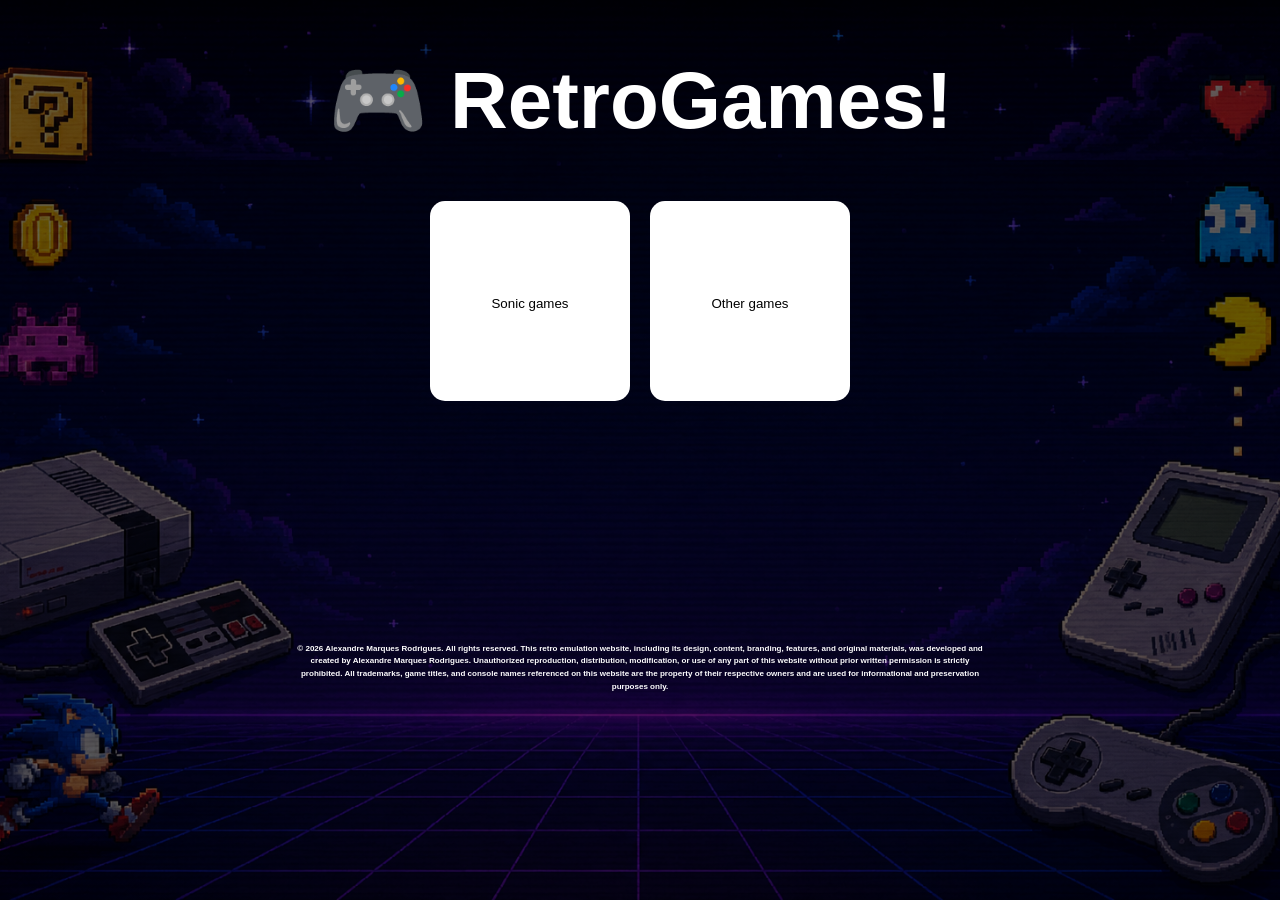
==== index.html @ e17348cb "Add files via upload" ====
<!DOCTYPE html>
<html lang="pt-br">
<head>
    <meta charset="UTF-8">
    <meta name="viewport" content="width=device-width, initial-scale=1.0">
    <title>RetroGamesWeb</title>
    <link rel="stylesheet" href="style.css">
</head>
<body>
    <div class="title">
        <h1>🎮 RetroGames!</h1>       
    </div>
    
    <div class="botoes">
        <a href="sgames.html">
            <button>
        <img src="https://cdn2.steamgriddb.com/icon/b282d1735283e8eea45bce393cefe265/32/256x256.png" alt="">
                Sonic games
            </button>
        </a>
        <a href="ogames.html">
            <button>
        <img src="https://files.softicons.com/download/object-icons/gaming-icon-set-by-deleket/ico/Atari%20CX40.ico" alt="">
                Other games
            </button>
        </a>
    </div>

    <div class="copyright">
        <br><br><br><br><br><br><br><br><br>
        <h6>© 2026 Alexandre Marques Rodrigues. All rights reserved. 
    This retro emulation website, including its design, content, 
    branding, features, and original materials, was developed and 
    created by Alexandre Marques Rodrigues. Unauthorized reproduction, 
    distribution, modification, or use of any part of this website without 
    prior written permission is strictly prohibited. All trademarks, game titles, 
    and console names referenced on this website are the property of their 
    respective owners and are used for informational and preservation purposes only.
    </h6>
    </div>
    
</body>
</html>
---- style.css ----
body {
    background-image:
    linear-gradient(rgba(0,0,0,0.6), rgba(0,0,0,0.6)),
    url("bg.png");
    background-size: cover;      /* Faz cobrir toda a tela */
    background-position: center; /* Centraliza */
    background-repeat: no-repeat;/* Evita repetir */
    background-attachment: fixed;/* Fundo fixo ao rolar */

    color: white;
    text-align: center;
    font-family: 'Segoe UI', Tahoma, Geneva, Verdana, sans-serif;
}

.title {
    font-family: 'Segoe UI', Tahoma, Geneva, Verdana, sans-serif;
    font-size: 40px;
}

.botoes {
    display: flex;
    justify-content: center;
    gap: 20px;
}

.botoes-2 {
    display: flex;
    justify-content: center;
    flex-wrap: wrap; /* permite quebrar linha */
    gap: 20px;

    max-width: 700px; /* largura máxima da área */
    margin: 0 auto;   /* centraliza */
}

button {
    display: flex;
    flex-direction: column;
    align-items: center;
    justify-content: center;
    gap: 5px;

    border: none;
    border-radius: 15px;
    padding: 15px;
    background: white;

    transition: 0.3s;
    cursor: pointer;
    
    width: 200px;
    height: 200px;
}

button:hover {
    background: blue;
    color: white;
    transform: scale(1.05);

}

img {
    width: 150px;
    border: auto;
}

.copyright {
    text-align: center;
    font-size: 12px;
    max-width: 700px;
    margin: 40px auto;
    padding: 10px;
    line-height: 1.6;
}

a {
    text-decoration: none;
    color: inherit;
}
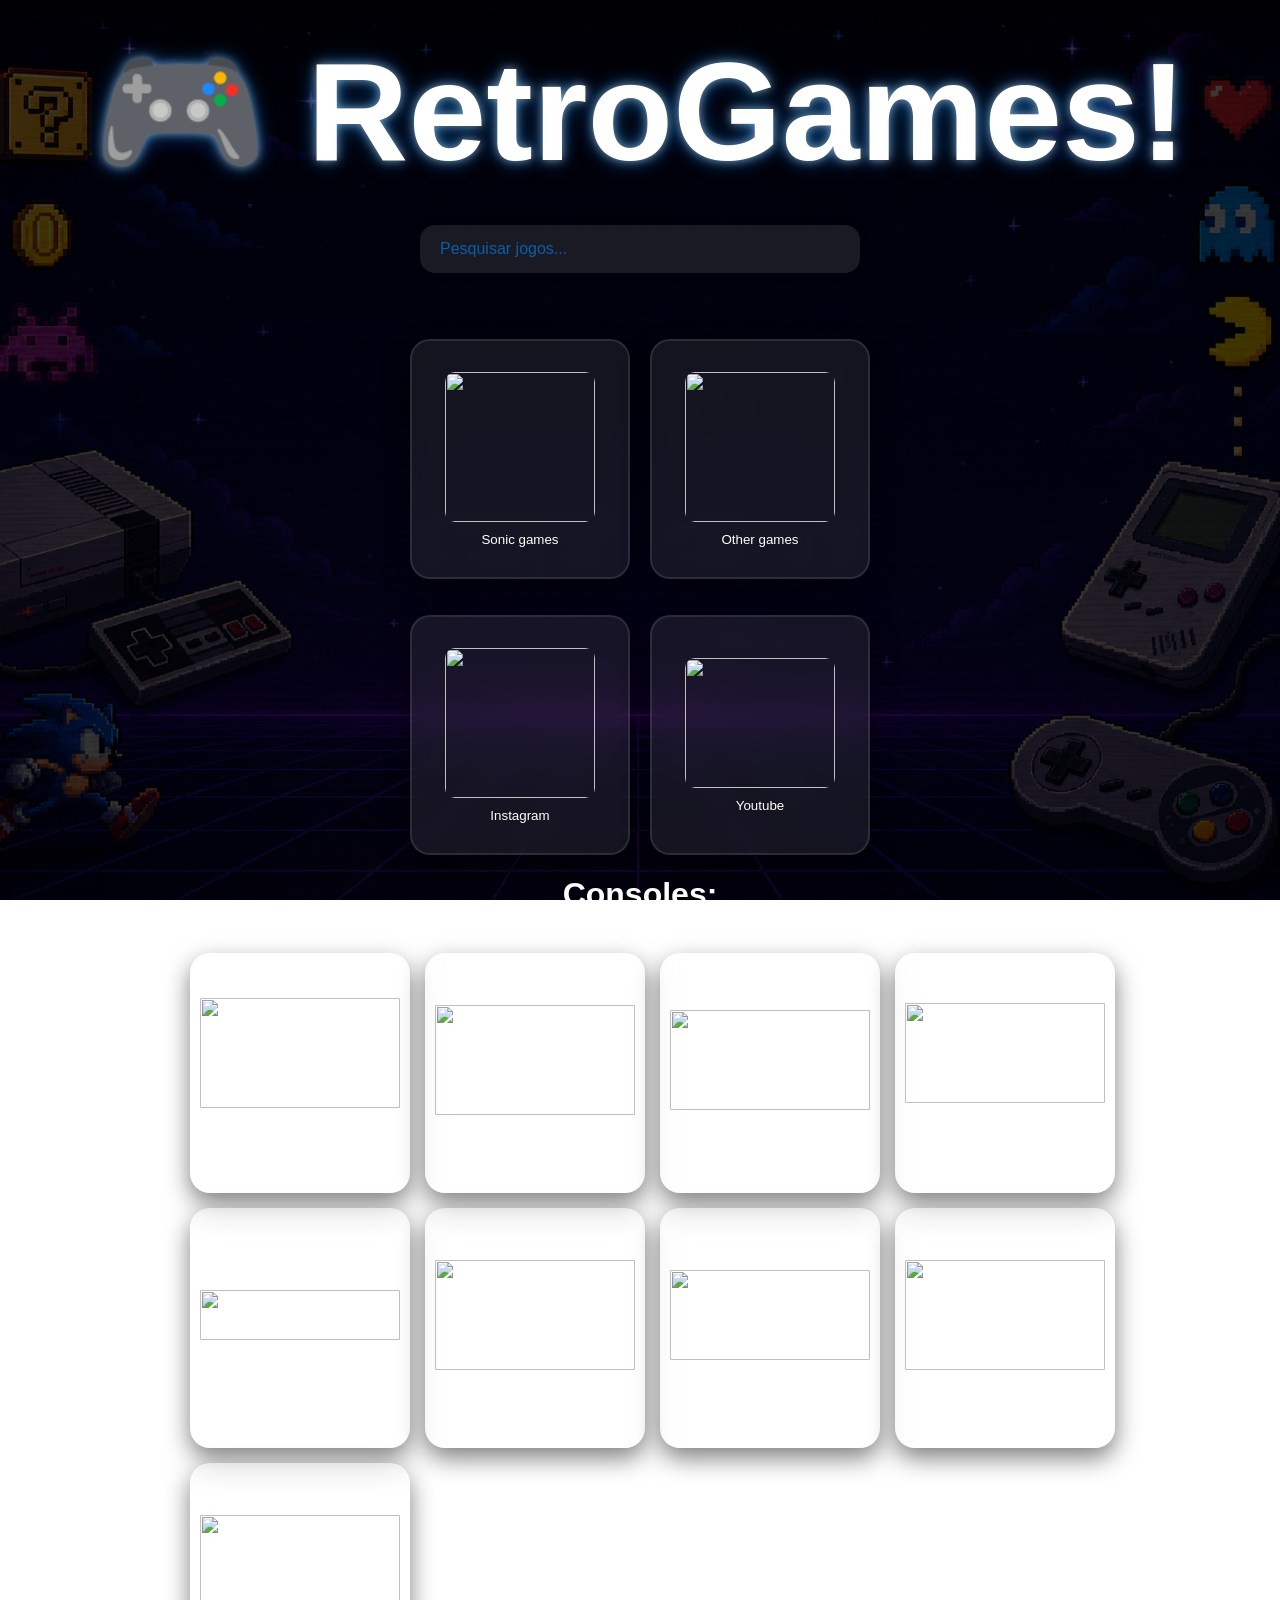
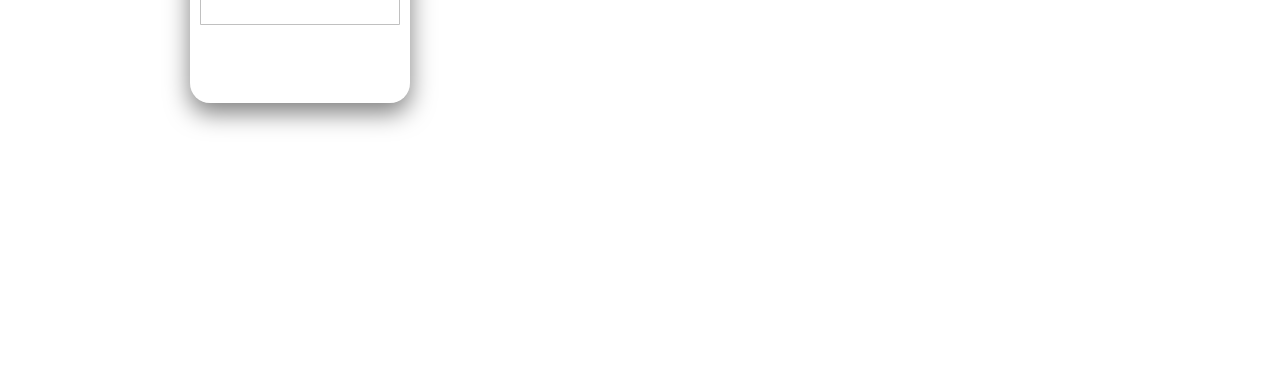
==== commit c9819197: "Version 1.2 New search bar based on the game name (in lowercase) and keywords, new interface, new ga" ====
--- a/index.html
+++ b/index.html
@@ -3,7 +3,7 @@
 <head>
     <meta charset="UTF-8">
     <meta name="viewport" content="width=device-width, initial-scale=1.0">
-    <title>RetroGamesWeb</title>
+    <title>RetroGamesWeb - Home</title>
     <link rel="stylesheet" href="style.css">
 </head>
 <body>
@@ -11,6 +11,44 @@
         <h1>🎮 RetroGames!</h1>       
     </div>
     
+    <div class="pesquisa">
+        <input type="text" id="searchInput" placeholder="Pesquisar jogos...">
+    </div>
+    
+    <script src="games.js"></script>
+
+    <script>
+    const input = document.getElementById("searchInput");
+
+    input.addEventListener("keydown", function(event) { 
+
+    if(event.key === "Enter") {
+
+        const pesquisa = input.value.toLowerCase();
+
+        const resultado = gamesDatabase.find(game =>
+        game.search.toLowerCase().includes(pesquisa)
+        );
+
+        if(resultado) {
+
+            window.location.href =
+            resultado.page + "?search=" +
+            encodeURIComponent(pesquisa);
+
+        } else {
+
+            alert("Jogo não encontrado.");
+
+        }
+
+    }
+
+    });
+    </script>
+
+    <br><br>
+
     <div class="botoes">
         <a href="sgames.html">
             <button>
@@ -26,8 +64,114 @@
         </a>
     </div>
 
+    <br><br>
+    <div class="redes">
+        <a href="https://www.instagram.com/alex.marxz/">
+            <button>
+                <img src="https://upload.wikimedia.org/wikipedia/commons/thumb/a/a5/Instagram_icon.png/1280px-Instagram_icon.png" alt="">
+                Instagram
+            </button>
+        </a>
+
+        <a href="https://www.youtube.com/@mrlux444">
+            <button>
+                <img style="width: 150px;
+                height: 130px;"
+                src="https://upload.wikimedia.org/wikipedia/commons/thumb/0/09/YouTube_full-color_icon_%282017%29.svg/3840px-YouTube_full-color_icon_%282017%29.svg.png" alt="">
+                Youtube
+            </button>
+        </a>
+    </div>
+    
+    <div class="c-title">
+        <h1>Consoles: </h1>
+    </div>
+    <br>
+
+    <div class="consoles">
+    <button>
+        <img class="img-c"
+        style="width: 200px;
+        height: 110px;
+        border: none;
+        object-fit: cover;"
+        src="https://upload.wikimedia.org/wikipedia/commons/b/b2/NES-Console-Set.png" alt="">
+        Nintendo Entertainment System (NES)</button>
+
+    <button>
+        <img class="img-c" 
+        style="width: 200px;
+        height: 110px;
+        border: none;
+        object-fit: cover;"
+        src="https://upload.wikimedia.org/wikipedia/commons/0/0b/Sega-Master-System-Set.png" alt="">
+        Master System (MS)</button>
+
+    <button>
+        <img class="img-c"
+        style="width: 200px;
+        height: 100px;
+        border: none;
+        object-fit: cover;"
+        src="https://upload.wikimedia.org/wikipedia/commons/b/be/Sega-Mega-Drive-JP-Mk1-Console-Set.png" alt="">
+        Mega Drive (MD)</button>
+
+    <button>
+        <img class="img-c"
+        style="width: 200px;
+        height: 100px;
+        border: none;
+        object-fit: cover;"
+         src="https://upload.wikimedia.org/wikipedia/commons/thumb/3/36/SNES-Mod1-Console-Set.png/1280px-SNES-Mod1-Console-Set.png?utm_source=pt.wikipedia.org&utm_campaign=index&utm_content=thumbnail" alt="">
+        Super Nintendo Entertainment System (SNES)</button>
+
+    <button>
+        <img class="img-c"
+        style="width: 200px;
+        height: 50px;
+        border: none;
+        object-fit: cover;"
+        src="https://upload.wikimedia.org/wikipedia/commons/c/c3/MAMELogo.svg" alt="">
+        Arcade (MAME)</button>
+
+    <button>
+        <img class="img-c"
+        style="width: 200px;
+        height: 110px;
+        border: none;
+        object-fit: cover;"
+        src="https://upload.wikimedia.org/wikipedia/commons/thumb/0/0c/MegaCD.png/330px-MegaCD.png" alt="">
+        Mega CD (MCD)</button>
+
+    <button>
+        <img class="img-c"
+        style="width: 200px;
+        height: 90px;
+        border: none;
+        object-fit: cover;"
+        src="https://upload.wikimedia.org/wikipedia/commons/9/95/PSX-Console-wController.png" alt="">
+        PlayStation 1 (PSX)</button>
+
+    <button>
+        <img class="img-c" 
+        style="width: 200px;
+        height: 110px;
+        border: none;
+        object-fit: cover;"
+        src="https://upload.wikimedia.org/wikipedia/commons/thumb/2/20/Sega-Saturn-Console-Set-Mk1.png/1280px-Sega-Saturn-Console-Set-Mk1.png" alt="">
+        Sega Saturn (SS)</button>
+
+    <button> <img class="img-c" 
+        style="width: 200px;
+        height: 110px;
+        border: none;
+        object-fit: cover;"
+        src="https://upload.wikimedia.org/wikipedia/commons/thumb/0/0b/Nintendo-Game-Boy-Advance-Purple-FL.png/1280px-Nintendo-Game-Boy-Advance-Purple-FL.png" alt="">
+        GameBoy Advance (GBA)</button>
+    </div>
+
     <div class="copyright">
-        <br><br><br><br><br><br><br><br><br>
+        <br><br><br>
         <h6>© 2026 Alexandre Marques Rodrigues. All rights reserved. 
     This retro emulation website, including its design, content, 
     branding, features, and original materials, was developed and 
--- a/style.css
+++ b/style.css
@@ -1,36 +1,65 @@
 body {
     background-image:
-    linear-gradient(rgba(0,0,0,0.6), rgba(0,0,0,0.6)),
+    linear-gradient(rgba(0,0,0,0.75), rgba(0,0,0,0.75)),
     url("bg.png");
-    background-size: cover;      /* Faz cobrir toda a tela */
-    background-position: center; /* Centraliza */
-    background-repeat: no-repeat;/* Evita repetir */
-    background-attachment: fixed;/* Fundo fixo ao rolar */
+
+    background-size: cover;
+    background-position: center;
+    background-repeat: no-repeat;
+    background-attachment: fixed;
 
     color: white;
     text-align: center;
+
     font-family: 'Segoe UI', Tahoma, Geneva, Verdana, sans-serif;
+
+    margin: 0;
+    padding: 0;
 }
 
 .title {
-    font-family: 'Segoe UI', Tahoma, Geneva, Verdana, sans-serif;
-    font-size: 40px;
-}
-
-.botoes {
-    display: flex;
-    justify-content: center;
-    gap: 20px;
+    font-size: 70px;
+    font-weight: bold;
+
+    margin-top: 30px;
+    margin-bottom: 10px;
+
+    text-shadow:
+    0 0 10px rgba(255,255,255,0.5),
+    0 0 20px rgba(0,140,255,0.6);
 }
 
 .botoes-2 {
     display: flex;
     justify-content: center;
-    flex-wrap: wrap; /* permite quebrar linha */
-    gap: 20px;
-
-    max-width: 700px; /* largura máxima da área */
-    margin: 0 auto;   /* centraliza */
+    flex-wrap: wrap;
+
+    gap: 30px;
+
+    max-width: 1100px;
+    margin: auto;
+    padding: 20px;
+}
+
+.redes {
+display: flex;
+justify-content: center;
+gap: 20px;
+}
+
+.botoes { 
+    display: flex; 
+    justify-content: center; 
+    gap: 20px; 
+}
+
+.consoles {
+    display: grid;
+    grid-template-columns: repeat(4, 1fr);
+    place-items: center;
+    gap: 15px;
+    max-width: 900px;
+    margin: auto;
 }
 
 button {
@@ -38,42 +67,152 @@
     flex-direction: column;
     align-items: center;
     justify-content: center;
-    gap: 5px;
-
-    border: none;
-    border-radius: 15px;
-    padding: 15px;
-    background: white;
-
-    transition: 0.3s;
+
+    gap: 10px;
+
+    width: 220px;
+    height: 240px;
+
+    border: 2px solid rgba(255,255,255,0.1);
+
+    border-radius: 20px;
+
+    background: rgba(255,255,255,0.08);
+
+    backdrop-filter: blur(10px);
+
+    color: white;
+
     cursor: pointer;
-    
-    width: 200px;
-    height: 200px;
+
+    transition:
+    transform 0.25s ease,
+    background 0.25s ease,
+    box-shadow 0.25s ease;
+
+    box-shadow:
+    0 10px 25px rgba(0,0,0,0.5);
 }
 
 button:hover {
-    background: blue;
-    color: white;
-    transform: scale(1.05);
-
+    transform: translateY(-8px) scale(1.03);
+
+    background: rgba(0,140,255,0.2);
+
+    box-shadow:
+    0 0 20px rgba(0,140,255,0.6),
+    0 0 40px rgba(0,140,255,0.3);
+}
+
+.img-c {
+border-radius: 1px;
 }
 
 img {
     width: 150px;
-    border: auto;
-}
-
-.copyright {
-    text-align: center;
-    font-size: 12px;
-    max-width: 700px;
-    margin: 40px auto;
-    padding: 10px;
-    line-height: 1.6;
+    height: 150px;
+
+    object-fit: cover;
+
+    border-radius: 10px;
+
+    transition: transform 0.3s ease;
+}
+
+button:hover img {
+    transform: scale(1.05);
+}
+
+button p {
+    margin: 0;
+
+    font-size: 17px;
+    font-weight: 600;
 }
 
 a {
     text-decoration: none;
     color: inherit;
+}
+
+.title h1 {
+    margin: 0;
+}
+.copyright {
+    text-align: center;
+
+    font-size: 13px;
+
+    max-width: 900px;
+
+    margin: 60px auto 20px auto;
+
+    padding: 20px;
+
+    line-height: 1.7;
+
+    color: rgba(255,255,255,0.7);
+}
+
+.subtitle {
+    text-align: center;
+    font-size: 13px;
+
+    max-width: 900px;
+
+    margin: 0 auto 20px auto;
+
+    padding: 10px 20px;
+
+    line-height: 1.7;
+
+    color: rgba(255,255,255,0.7);
+}
+
+.pesquisa {
+    display: flex;
+    justify-content: center;
+    margin: 30px 0;
+}
+
+.pesquisa input {
+    width: 400px;
+    max-width: 80%;
+
+    padding: 15px 20px;
+
+    border: none;
+    border-radius: 15px;
+
+    background: rgba(255,255,255,0.1);
+
+    backdrop-filter: blur(10px);
+
+    color: white;
+    font-size: 16px;
+
+    outline: none;
+
+    box-shadow: 0 0 10px rgba(0,0,0,0.4);
+}
+
+.pesquisa input::placeholder {
+    color: rgba(0,140,255,0.6);
+}
+
+@media (max-width: 768px) {
+
+    .title {
+        font-size: 45px;
+    }
+
+    button {
+        width: 170px;
+        height: 210px;
+    }
+
+    img {
+        width: 120px;
+        height: 120px;
+    }
 }
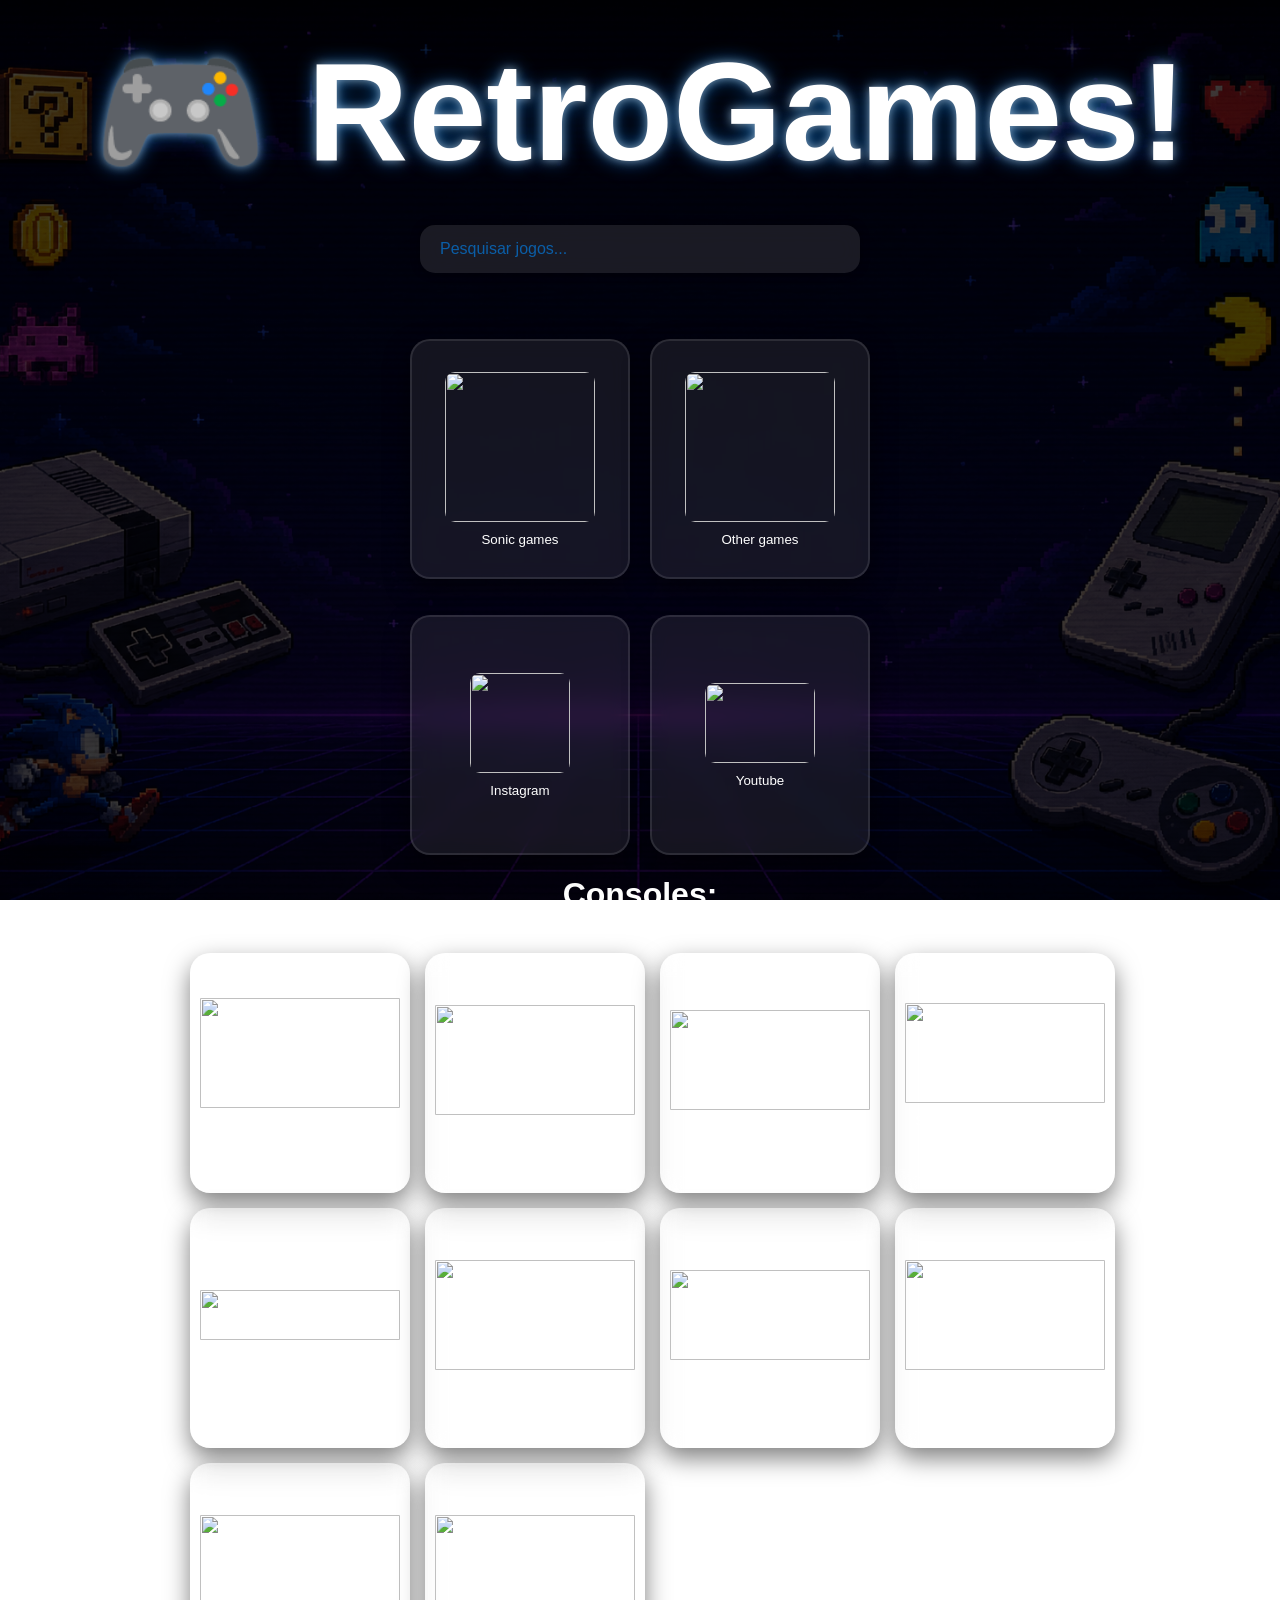
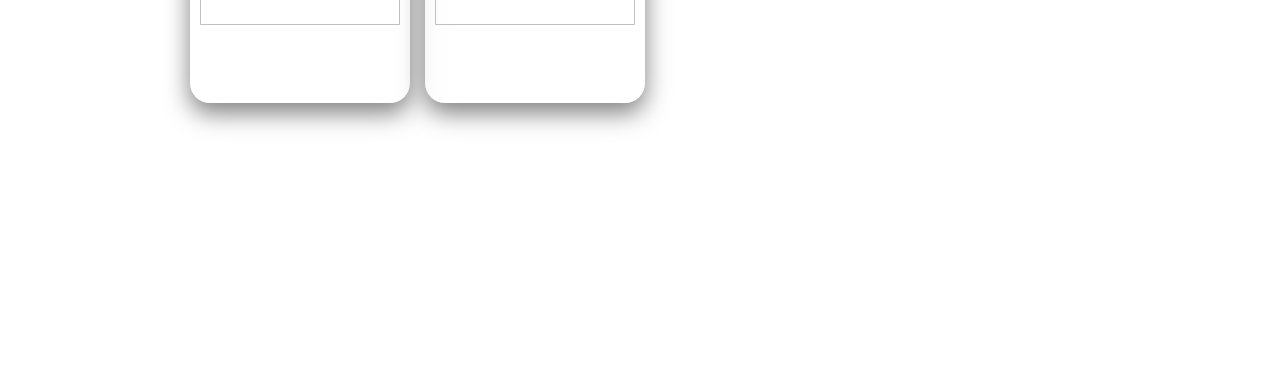
==== commit 8622b45b: "Version 1.2.1 New games" ====
--- a/index.html
+++ b/index.html
@@ -68,15 +68,17 @@
     <div class="redes">
         <a href="https://www.instagram.com/alex.marxz/">
             <button>
-                <img src="https://upload.wikimedia.org/wikipedia/commons/thumb/a/a5/Instagram_icon.png/1280px-Instagram_icon.png" alt="">
+                <img style="height: 100px;
+                width: 100px;"
+                src="https://upload.wikimedia.org/wikipedia/commons/thumb/a/a5/Instagram_icon.png/1280px-Instagram_icon.png" alt="">
                 Instagram
             </button>
         </a>
 
         <a href="https://www.youtube.com/@mrlux444">
             <button>
-                <img style="width: 150px;
-                height: 130px;"
+                <img style="width: 110px;
+                height: 80px;"
                 src="https://upload.wikimedia.org/wikipedia/commons/thumb/0/09/YouTube_full-color_icon_%282017%29.svg/3840px-YouTube_full-color_icon_%282017%29.svg.png" alt="">
                 Youtube
             </button>
@@ -161,6 +163,16 @@
         src="https://upload.wikimedia.org/wikipedia/commons/thumb/2/20/Sega-Saturn-Console-Set-Mk1.png/1280px-Sega-Saturn-Console-Set-Mk1.png" alt="">
         Sega Saturn (SS)</button>
 
+        <button>
+            <img class="img-c" 
+        style="width: 200px;
+        height: 110px;
+        border: none;
+        object-fit: cover;"
+            src="https://upload.wikimedia.org/wikipedia/commons/thumb/0/02/N64-Console-Set.png/1280px-N64-Console-Set.png" alt="">
+            Nintendo 64 (N64)
+        </button>
+        
     <button> <img class="img-c" 
         style="width: 200px;
         height: 110px;
@@ -168,6 +180,7 @@
         object-fit: cover;"
         src="https://upload.wikimedia.org/wikipedia/commons/thumb/0/0b/Nintendo-Game-Boy-Advance-Purple-FL.png/1280px-Nintendo-Game-Boy-Advance-Purple-FL.png" alt="">
         GameBoy Advance (GBA)</button>
+
     </div>
 
     <div class="copyright">
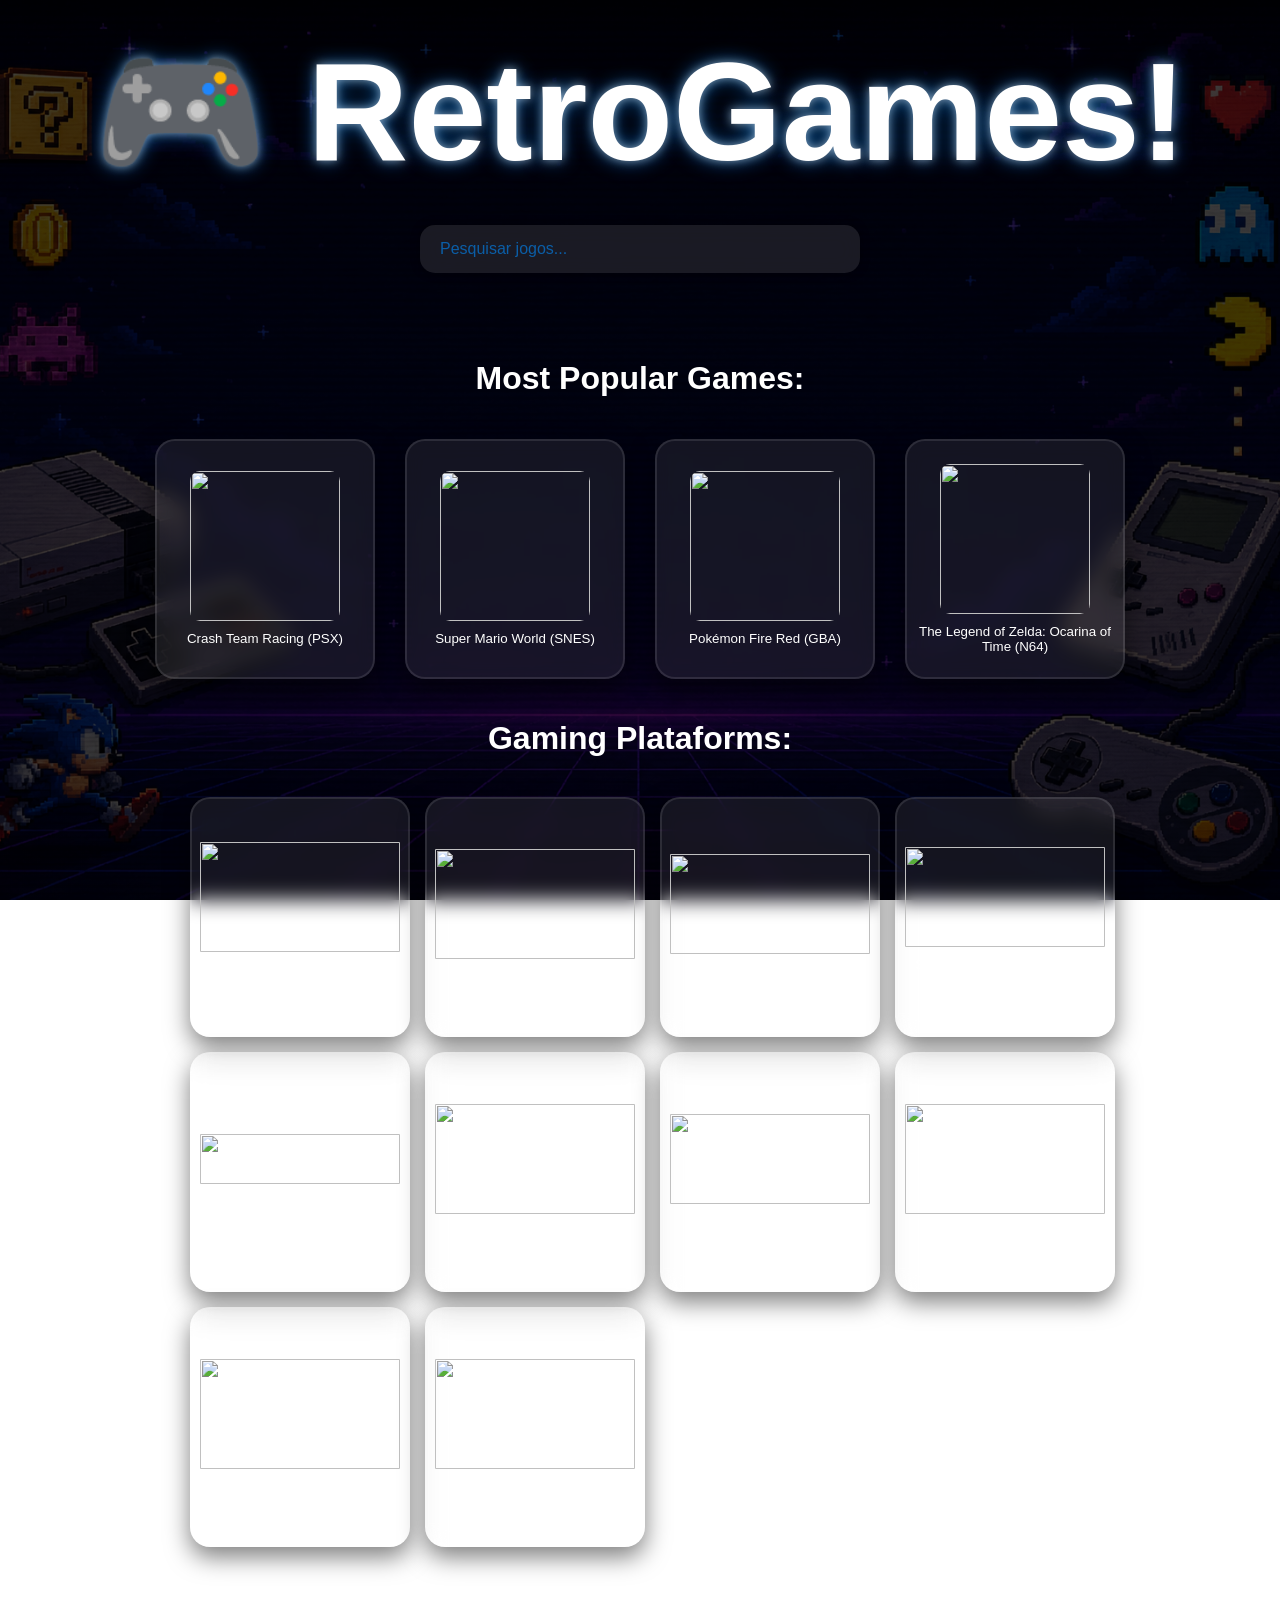
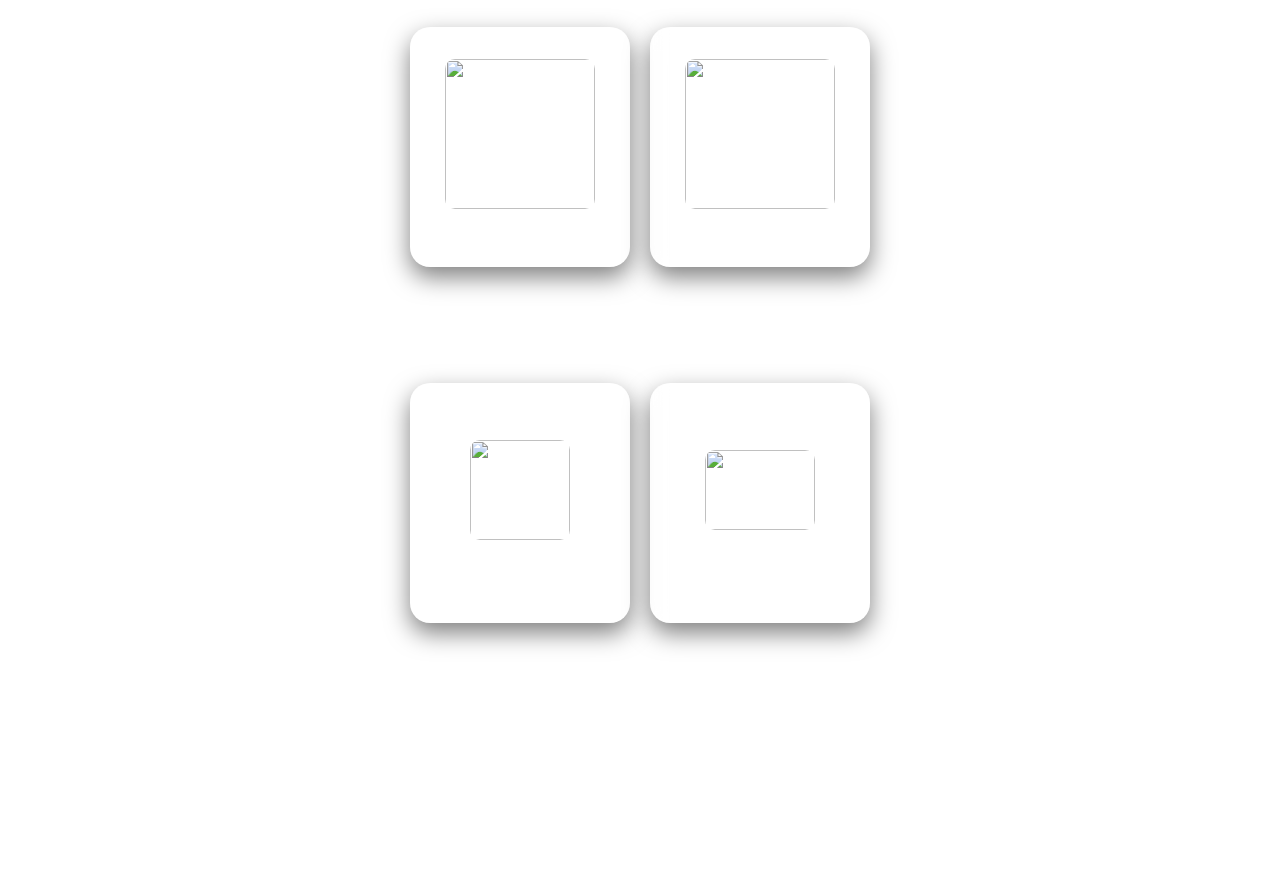
==== commit 929e2cc4: "Version 1.3 New interface and style" ====
--- a/index.html
+++ b/index.html
@@ -49,22 +49,193 @@
 
     <br><br>
 
+    <div class="c-title">
+        <h1>Most Popular Games: </h1>
+    </div>
+
+    <div class="botoes-2">
+        <a href="https://gam.onl/psx/crash-team-racing.html"
+       data-search="crash team racing ctr psx corrida kart">
+        <button>
+            <img src="https://cdn2.steamgriddb.com/icon_thumb/e243aa93e6b6e031797f86d0858f5e40.png">
+            Crash Team Racing (PSX)
+        </button>
+    </a>
+    <a href="https://gam.onl/snes/super-mario-world-play-online.html"
+    data-search="super mario world smw snes super nintendo platformer">
+        <button>
+            <img src="https://cdn2.steamgriddb.com/icon_thumb/8fcbbfa30f0dd6586eae1ad000385394.png" alt="">
+            Super Mario World (SNES)
+        </button>
+    </a>
+    <a href="https://gam.onl/gba/pokemon-firered-version-play-online.html"
+    data-search="pokemon fire red pkr gba gamefreak rpg">
+    <button>
+        <img src="https://cdn2.steamgriddb.com/icon_thumb/8103eb779f2cfed843b1b71c6a1b350a.png" alt="">
+        Pokémon Fire Red (GBA)
+    </button>
+    </a>
+    <a href="https://gam.onl/n64/legend-of-zelda-ocarina-of-time-play-online.html"
+    data-search="the legend of zelda ocarina of time nintendo 64 n64 rpg">
+        <button>
+            <img src="https://cdn2.steamgriddb.com/icon_thumb/3b939e9df1da04be8663c0fee2562c59.png" alt="">
+            The Legend of Zelda: Ocarina of Time (N64)
+        </button>
+    </a>
+    </div>
+
+    <div class="c-title">
+        <h1>Gaming Plataforms: </h1>
+    </div>
+    <br>
+
+    <div class="consoles">
+    <a href="console.html?console=nes">
+<button>
+    <img class="img-c"
+    style="width: 200px;
+    height: 110px;
+    border: none;
+    object-fit: cover;"
+    src="https://upload.wikimedia.org/wikipedia/commons/b/b2/NES-Console-Set.png" alt="">
+    Nintendo Entertainment System (NES)
+</button>
+</a>
+
+<a href="console.html?console=ms">
+<button>
+    <img class="img-c" 
+    style="width: 200px;
+    height: 110px;
+    border: none;
+    object-fit: cover;"
+    src="https://upload.wikimedia.org/wikipedia/commons/0/0b/Sega-Master-System-Set.png" alt="">
+    Master System (MS)
+</button>
+</a>
+
+<a href="console.html?console=md">
+<button>
+    <img class="img-c"
+    style="width: 200px;
+    height: 100px;
+    border: none;
+    object-fit: cover;"
+    src="https://upload.wikimedia.org/wikipedia/commons/b/be/Sega-Mega-Drive-JP-Mk1-Console-Set.png" alt="">
+    Mega Drive (MD)
+</button>
+</a>
+
+<a href="console.html?console=snes">
+<button>
+    <img class="img-c"
+    style="width: 200px;
+    height: 100px;
+    border: none;
+    object-fit: cover;"
+    src="https://upload.wikimedia.org/wikipedia/commons/thumb/3/36/SNES-Mod1-Console-Set.png/1280px-SNES-Mod1-Console-Set.png?utm_source=pt.wikipedia.org&utm_campaign=index&utm_content=thumbnail" alt="">
+    Super Nintendo Entertainment System (SNES)
+</button>
+</a>
+
+<a href="console.html?console=arcade">
+<button>
+    <img class="img-c"
+    style="width: 200px;
+    height: 50px;
+    border: none;
+    object-fit: cover;"
+    src="https://upload.wikimedia.org/wikipedia/commons/c/c3/MAMELogo.svg" alt="">
+    Arcade (MAME)
+</button>
+</a>
+
+<a href="console.html?console=mcd">
+<button>
+    <img class="img-c"
+    style="width: 200px;
+    height: 110px;
+    border: none;
+    object-fit: cover;"
+    src="https://upload.wikimedia.org/wikipedia/commons/thumb/0/0c/MegaCD.png/330px-MegaCD.png" alt="">
+    Mega CD (MCD)
+</button>
+</a>
+
+<a href="console.html?console=psx">
+<button>
+    <img class="img-c"
+    style="width: 200px;
+    height: 90px;
+    border: none;
+    object-fit: cover;"
+    src="https://upload.wikimedia.org/wikipedia/commons/9/95/PSX-Console-wController.png" alt="">
+    PlayStation 1 (PSX)
+</button>
+</a>
+
+<a href="console.html?console=saturn">
+<button>
+    <img class="img-c" 
+    style="width: 200px;
+    height: 110px;
+    border: none;
+    object-fit: cover;"
+    src="https://upload.wikimedia.org/wikipedia/commons/thumb/2/20/Sega-Saturn-Console-Set-Mk1.png/1280px-Sega-Saturn-Console-Set-Mk1.png" alt="">
+    Sega Saturn (SS)
+</button>
+</a>
+
+<a href="console.html?console=n64">
+<button>
+    <img class="img-c" 
+    style="width: 200px;
+    height: 110px;
+    border: none;
+    object-fit: cover;"
+    src="https://upload.wikimedia.org/wikipedia/commons/thumb/0/02/N64-Console-Set.png/1280px-N64-Console-Set.png" alt="">
+    Nintendo 64 (N64)
+</button>
+</a>
+
+<a href="console.html?console=gba">
+<button>
+    <img class="img-c" 
+    style="width: 200px;
+    height: 110px;
+    border: none;
+    object-fit: cover;"
+    src="https://upload.wikimedia.org/wikipedia/commons/thumb/0/0b/Nintendo-Game-Boy-Advance-Purple-FL.png/1280px-Nintendo-Game-Boy-Advance-Purple-FL.png" alt="">
+    GameBoy Advance (GBA)
+</button>
+</a>
+    </div>
+
+    <div class="c-title">
+        <h1>Categories: </h1>
+    </div>
+
     <div class="botoes">
         <a href="sgames.html">
             <button>
-        <img src="https://cdn2.steamgriddb.com/icon/b282d1735283e8eea45bce393cefe265/32/256x256.png" alt="">
+        <img src="https://uxwing.com/wp-content/themes/uxwing/download/brands-and-social-media/sonic-icon.png" alt="">
                 Sonic games
             </button>
         </a>
         <a href="ogames.html">
             <button>
-        <img src="https://files.softicons.com/download/object-icons/gaming-icon-set-by-deleket/ico/Atari%20CX40.ico" alt="">
+        <img src="https://images.vexels.com/media/users/3/157353/isolated/preview/24e26631408276cc5d26ce9247df1cf9-icone-do-controlador-de-jogo.png" alt="">
                 Other games
             </button>
         </a>
     </div>
 
     <br><br>
+
+    <div class="c-title">
+        <h1>Social Medias: </h1>
+    </div>
+
     <div class="redes">
         <a href="https://www.instagram.com/alex.marxz/">
             <button>
@@ -83,104 +254,6 @@
                 Youtube
             </button>
         </a>
-    </div>
-    
-    <div class="c-title">
-        <h1>Consoles: </h1>
-    </div>
-    <br>
-
-    <div class="consoles">
-    <button>
-        <img class="img-c"
-        style="width: 200px;
-        height: 110px;
-        border: none;
-        object-fit: cover;"
-        src="https://upload.wikimedia.org/wikipedia/commons/b/b2/NES-Console-Set.png" alt="">
-        Nintendo Entertainment System (NES)</button>
-
-    <button>
-        <img class="img-c" 
-        style="width: 200px;
-        height: 110px;
-        border: none;
-        object-fit: cover;"
-        src="https://upload.wikimedia.org/wikipedia/commons/0/0b/Sega-Master-System-Set.png" alt="">
-        Master System (MS)</button>
-
-    <button>
-        <img class="img-c"
-        style="width: 200px;
-        height: 100px;
-        border: none;
-        object-fit: cover;"
-        src="https://upload.wikimedia.org/wikipedia/commons/b/be/Sega-Mega-Drive-JP-Mk1-Console-Set.png" alt="">
-        Mega Drive (MD)</button>
-
-    <button>
-        <img class="img-c"
-        style="width: 200px;
-        height: 100px;
-        border: none;
-        object-fit: cover;"
-         src="https://upload.wikimedia.org/wikipedia/commons/thumb/3/36/SNES-Mod1-Console-Set.png/1280px-SNES-Mod1-Console-Set.png?utm_source=pt.wikipedia.org&utm_campaign=index&utm_content=thumbnail" alt="">
-        Super Nintendo Entertainment System (SNES)</button>
-
-    <button>
-        <img class="img-c"
-        style="width: 200px;
-        height: 50px;
-        border: none;
-        object-fit: cover;"
-        src="https://upload.wikimedia.org/wikipedia/commons/c/c3/MAMELogo.svg" alt="">
-        Arcade (MAME)</button>
-
-    <button>
-        <img class="img-c"
-        style="width: 200px;
-        height: 110px;
-        border: none;
-        object-fit: cover;"
-        src="https://upload.wikimedia.org/wikipedia/commons/thumb/0/0c/MegaCD.png/330px-MegaCD.png" alt="">
-        Mega CD (MCD)</button>
-
-    <button>
-        <img class="img-c"
-        style="width: 200px;
-        height: 90px;
-        border: none;
-        object-fit: cover;"
-        src="https://upload.wikimedia.org/wikipedia/commons/9/95/PSX-Console-wController.png" alt="">
-        PlayStation 1 (PSX)</button>
-
-    <button>
-        <img class="img-c" 
-        style="width: 200px;
-        height: 110px;
-        border: none;
-        object-fit: cover;"
-        src="https://upload.wikimedia.org/wikipedia/commons/thumb/2/20/Sega-Saturn-Console-Set-Mk1.png/1280px-Sega-Saturn-Console-Set-Mk1.png" alt="">
-        Sega Saturn (SS)</button>
-
-        <button>
-            <img class="img-c" 
-        style="width: 200px;
-        height: 110px;
-        border: none;
-        object-fit: cover;"
-            src="https://upload.wikimedia.org/wikipedia/commons/thumb/0/02/N64-Console-Set.png/1280px-N64-Console-Set.png" alt="">
-            Nintendo 64 (N64)
-        </button>
-        
-    <button> <img class="img-c" 
-        style="width: 200px;
-        height: 110px;
-        border: none;
-        object-fit: cover;"
-        src="https://upload.wikimedia.org/wikipedia/commons/thumb/0/0b/Nintendo-Game-Boy-Advance-Purple-FL.png/1280px-Nintendo-Game-Boy-Advance-Purple-FL.png" alt="">
-        GameBoy Advance (GBA)</button>
-
     </div>
 
     <div class="copyright">
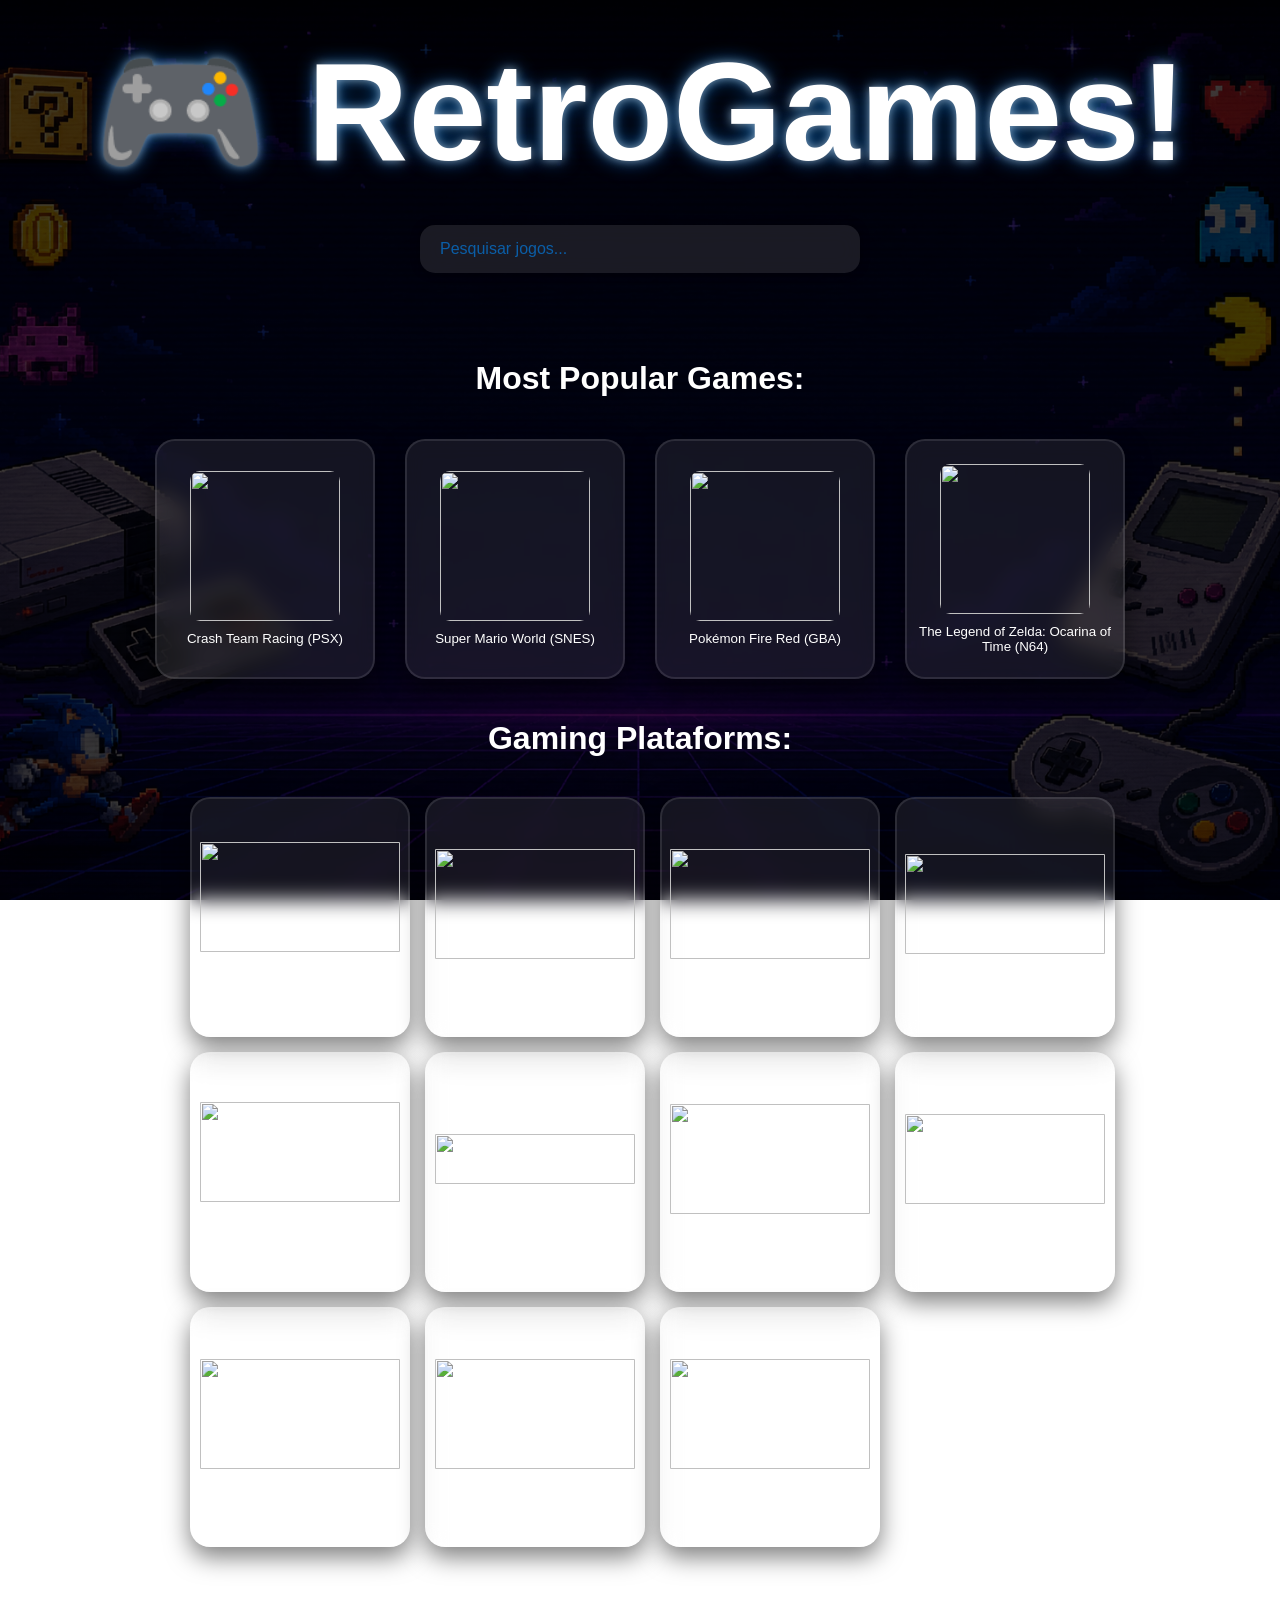
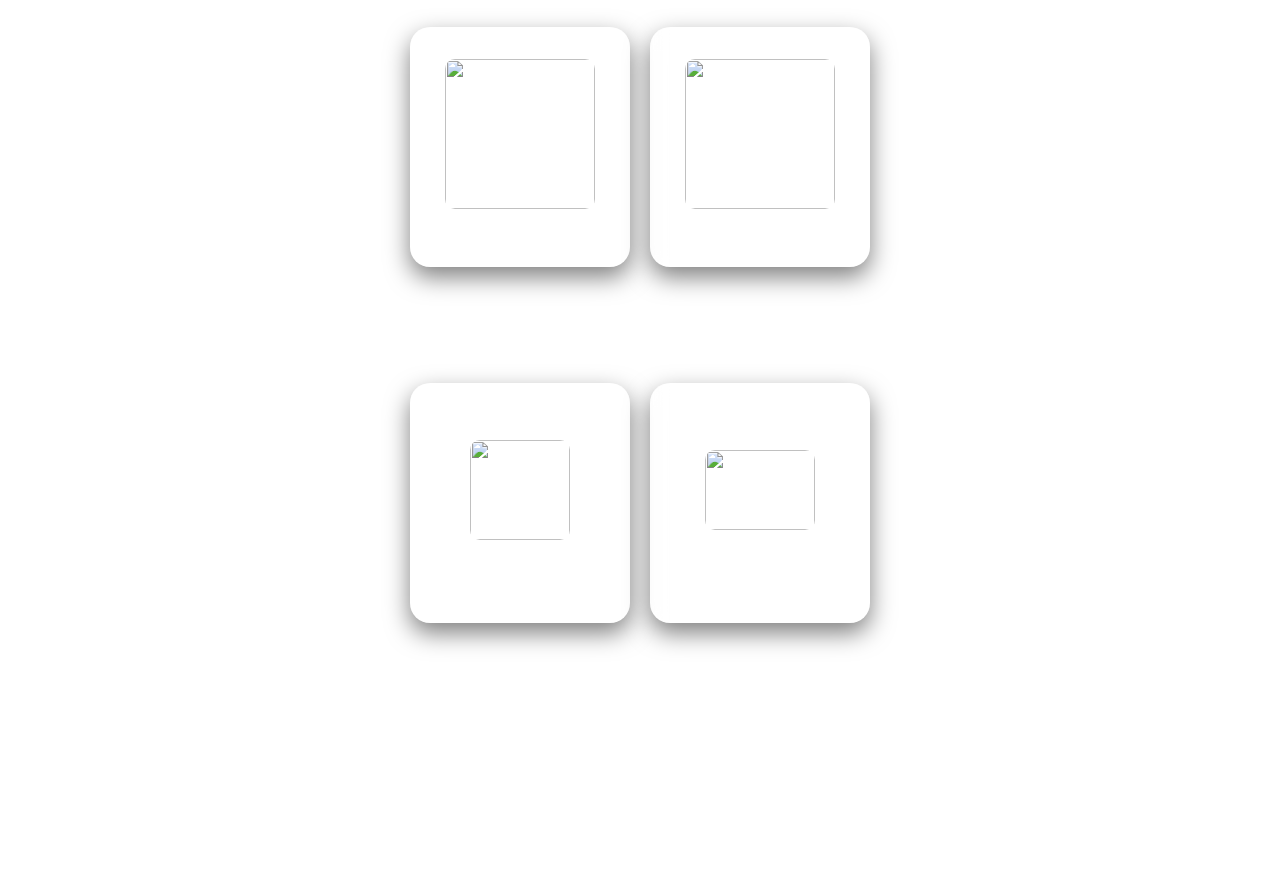
==== commit 67fc87eb: "Version 1.3.1 Bugs and images fixed; New Game gear button" ====
--- a/index.html
+++ b/index.html
@@ -114,6 +114,18 @@
 </button>
 </a>
 
+<a href="console.html?console=gg">
+<button>
+    <img class="img-c" 
+    style="width: 200px;
+    height: 110px;
+    border: none;
+    object-fit: cover;"
+    src="https://upload.wikimedia.org/wikipedia/commons/thumb/c/cf/Sega-Game-Gear-WB.png/1280px-Sega-Game-Gear-WB.png" alt="">
+    Game Gear (GG)
+</button>
+</a>
+
 <a href="console.html?console=md">
 <button>
     <img class="img-c"
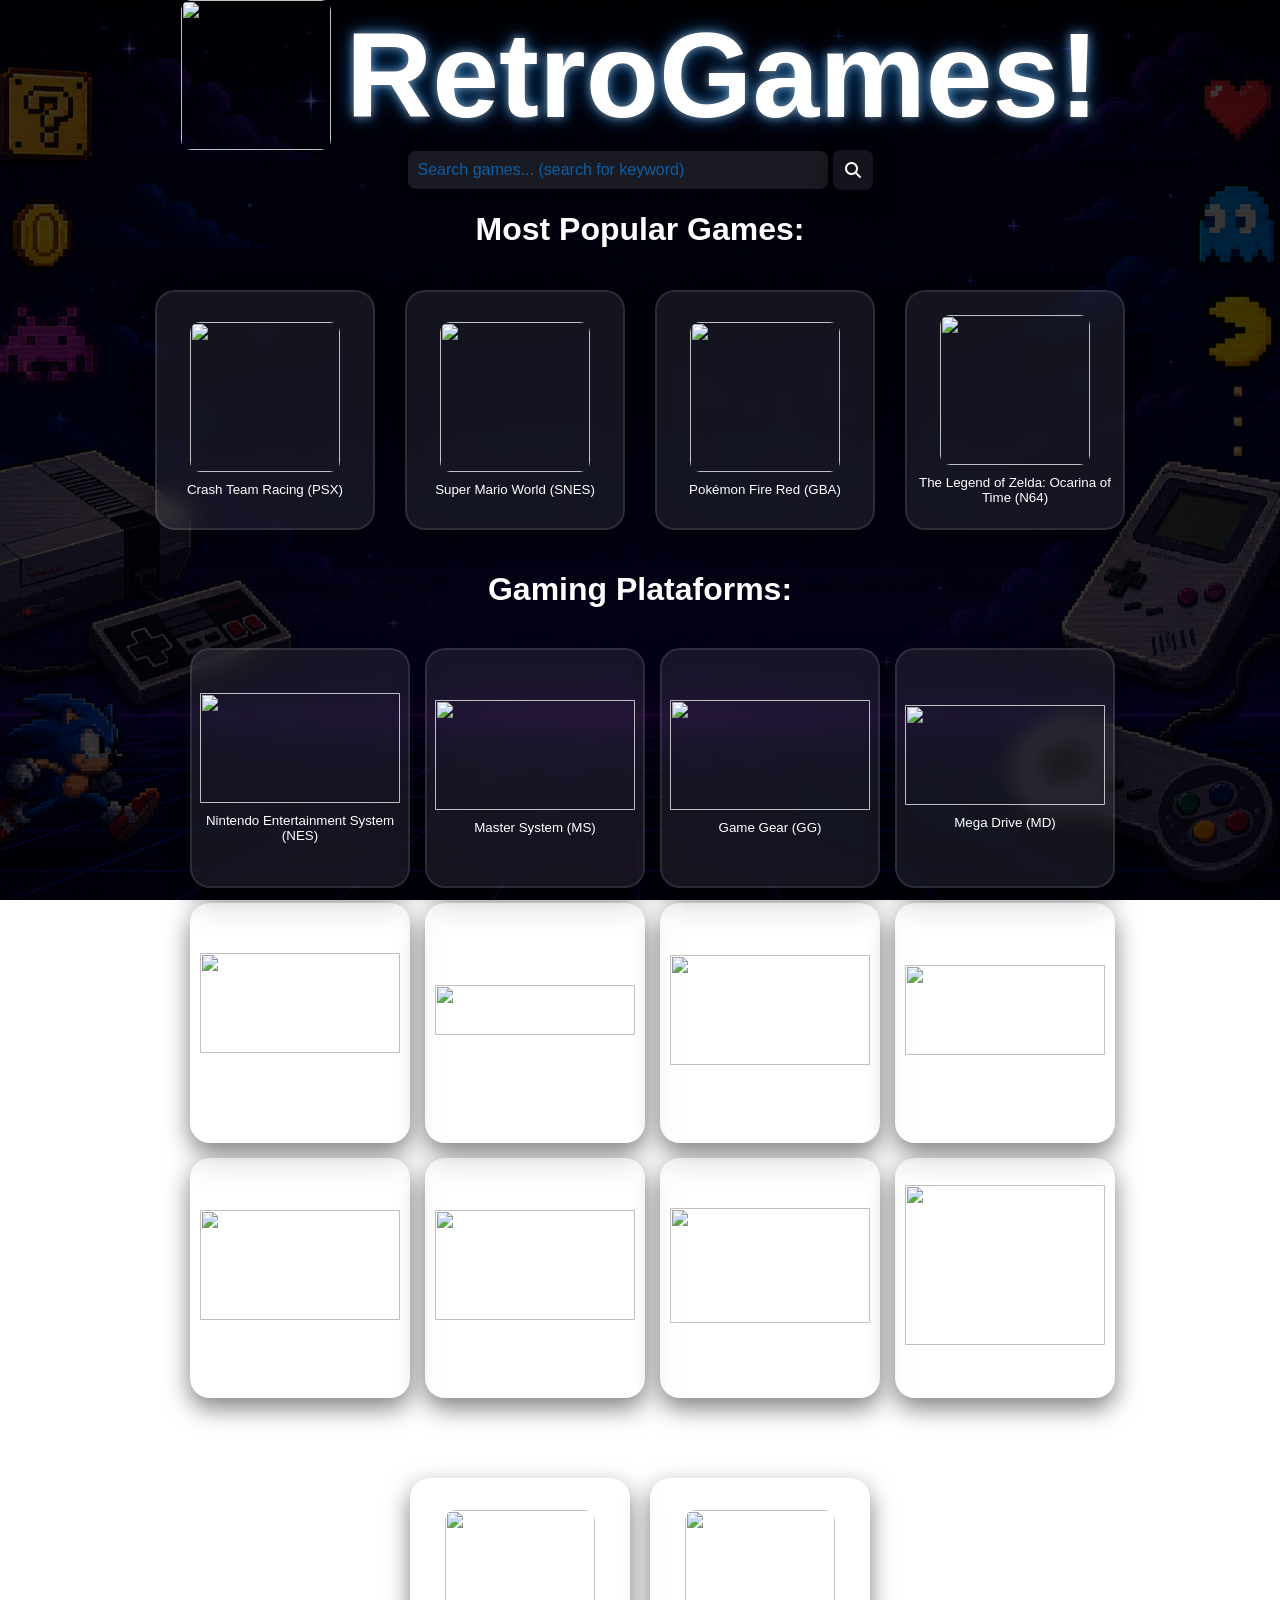
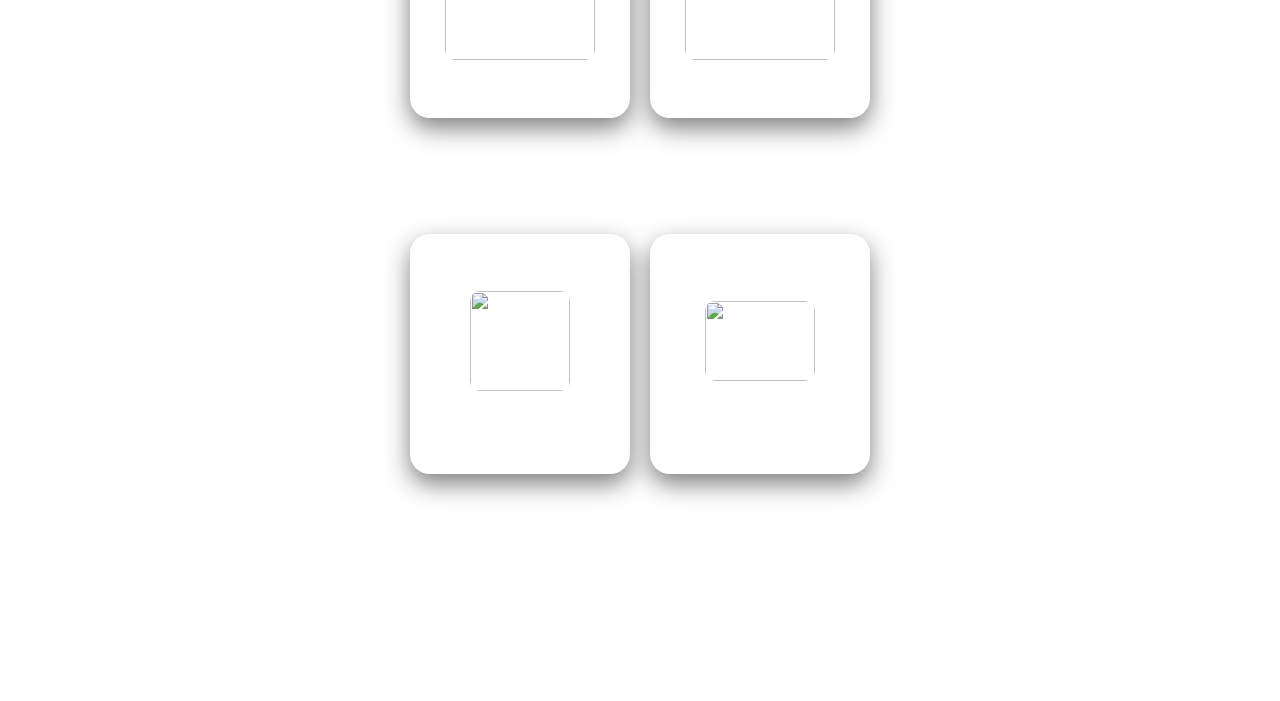
==== commit 2f749ff9: "Version 1.3.2 New search button and a button for nintendo ds games" ====
--- a/index.html
+++ b/index.html
@@ -8,46 +8,55 @@
 </head>
 <body>
     <div class="title">
-        <h1>🎮 RetroGames!</h1>       
+        <img src="https://files.softicons.com/download/object-icons/gaming-icon-set-by-deleket/ico/Sony%20Playstation%203.ico" alt="">
+        <h1>RetroGames!</h1>       
     </div>
     
     <div class="pesquisa">
-        <input type="text" id="searchInput" placeholder="Pesquisar jogos...">
+        <input type="text" id="searchInput" placeholder="Search games... (search for keyword)">
+        <link rel="stylesheet"
+        href="https://cdnjs.cloudflare.com/ajax/libs/font-awesome/6.5.1/css/all.min.css">
+
+        <button id="searchButton">
+        <i class="fa-solid fa-magnifying-glass"></i>
+    </button>   
     </div>
     
     <script src="games.js"></script>
 
     <script>
-    const input = document.getElementById("searchInput");
-
-    input.addEventListener("keydown", function(event) { 
-
-    if(event.key === "Enter") {
-
-        const pesquisa = input.value.toLowerCase();
-
-        const resultado = gamesDatabase.find(game =>
+const input = document.getElementById("searchInput");
+const button = document.getElementById("searchButton");
+
+function pesquisar() {
+
+    const pesquisa = input.value.toLowerCase();
+
+    const resultado = gamesDatabase.find(game =>
         game.search.toLowerCase().includes(pesquisa)
-        );
-
-        if(resultado) {
-
-            window.location.href =
+    );
+
+    if (resultado) {
+
+        window.location.href =
             resultado.page + "?search=" +
             encodeURIComponent(pesquisa);
 
-        } else {
-
-            alert("Jogo não encontrado.");
-
-        }
+    } else {
+
+        alert("Jogo não encontrado.");
 
     }
-
-    });
-    </script>
-
-    <br><br>
+}
+
+input.addEventListener("keydown", function(event) {
+    if (event.key === "Enter") {
+        pesquisar();
+    }
+});
+
+button.addEventListener("click", pesquisar);
+</script>  
 
     <div class="c-title">
         <h1>Most Popular Games: </h1>
@@ -214,12 +223,24 @@
 <button>
     <img class="img-c" 
     style="width: 200px;
-    height: 110px;
+    height: 115px;
     border: none;
     object-fit: cover;"
     src="https://upload.wikimedia.org/wikipedia/commons/thumb/0/0b/Nintendo-Game-Boy-Advance-Purple-FL.png/1280px-Nintendo-Game-Boy-Advance-Purple-FL.png" alt="">
     GameBoy Advance (GBA)
 </button>
+</a>
+
+<a href="console.html?console=nds">
+    <button>
+        <img class="img-c" 
+    style="width: 200px;
+    height: 160px;
+    border: none;
+    object-fit: cover;"
+        src="https://upload.wikimedia.org/wikipedia/commons/thumb/5/56/Nintendo-DS-Lite-Black-Open.png/250px-Nintendo-DS-Lite-Black-Open.png" alt="">
+        Nintendo DS (NDS)
+    </button>
 </a>
     </div>
 
@@ -236,7 +257,7 @@
         </a>
         <a href="ogames.html">
             <button>
-        <img src="https://images.vexels.com/media/users/3/157353/isolated/preview/24e26631408276cc5d26ce9247df1cf9-icone-do-controlador-de-jogo.png" alt="">
+        <img src="https://files.softicons.com/download/object-icons/gaming-icon-set-by-deleket/ico/Sony%20Playstation%203.ico" alt="">
                 Other games
             </button>
         </a>
@@ -269,7 +290,7 @@
     </div>
 
     <div class="copyright">
-        <br><br><br>
+        <br>
         <h6>© 2026 Alexandre Marques Rodrigues. All rights reserved. 
     This retro emulation website, including its design, content, 
     branding, features, and original materials, was developed and 
--- a/style.css
+++ b/style.css
@@ -18,15 +18,24 @@
 }
 
 .title {
-    font-size: 70px;
-    font-weight: bold;
-
-    margin-top: 30px;
-    margin-bottom: 10px;
-
-    text-shadow:
+    display: flex;
+    align-items: center;
+    justify-content: center;
+    gap: 15px;
+
+     text-shadow:
     0 0 10px rgba(255,255,255,0.5),
     0 0 20px rgba(0,140,255,0.6);
+}
+
+.title h1 {
+    margin: 0;
+    font-size: 120px;
+}
+
+.title img {
+    width: 150px;
+    height: 150px;
 }
 
 .botoes-2 {
@@ -172,7 +181,25 @@
 .pesquisa {
     display: flex;
     justify-content: center;
-    margin: 30px 0;
+    align-items: center;
+    gap: 5px;
+}
+
+#searchInput {
+    padding: 10px;
+    border-radius: 8px;
+    border: none;
+}
+
+#searchButton {
+    width: 40px;
+    height: 40px;
+
+    border: none;
+    border-radius: 8px;
+
+    cursor: pointer;
+    font-size: 16px;
 }
 
 .pesquisa input {
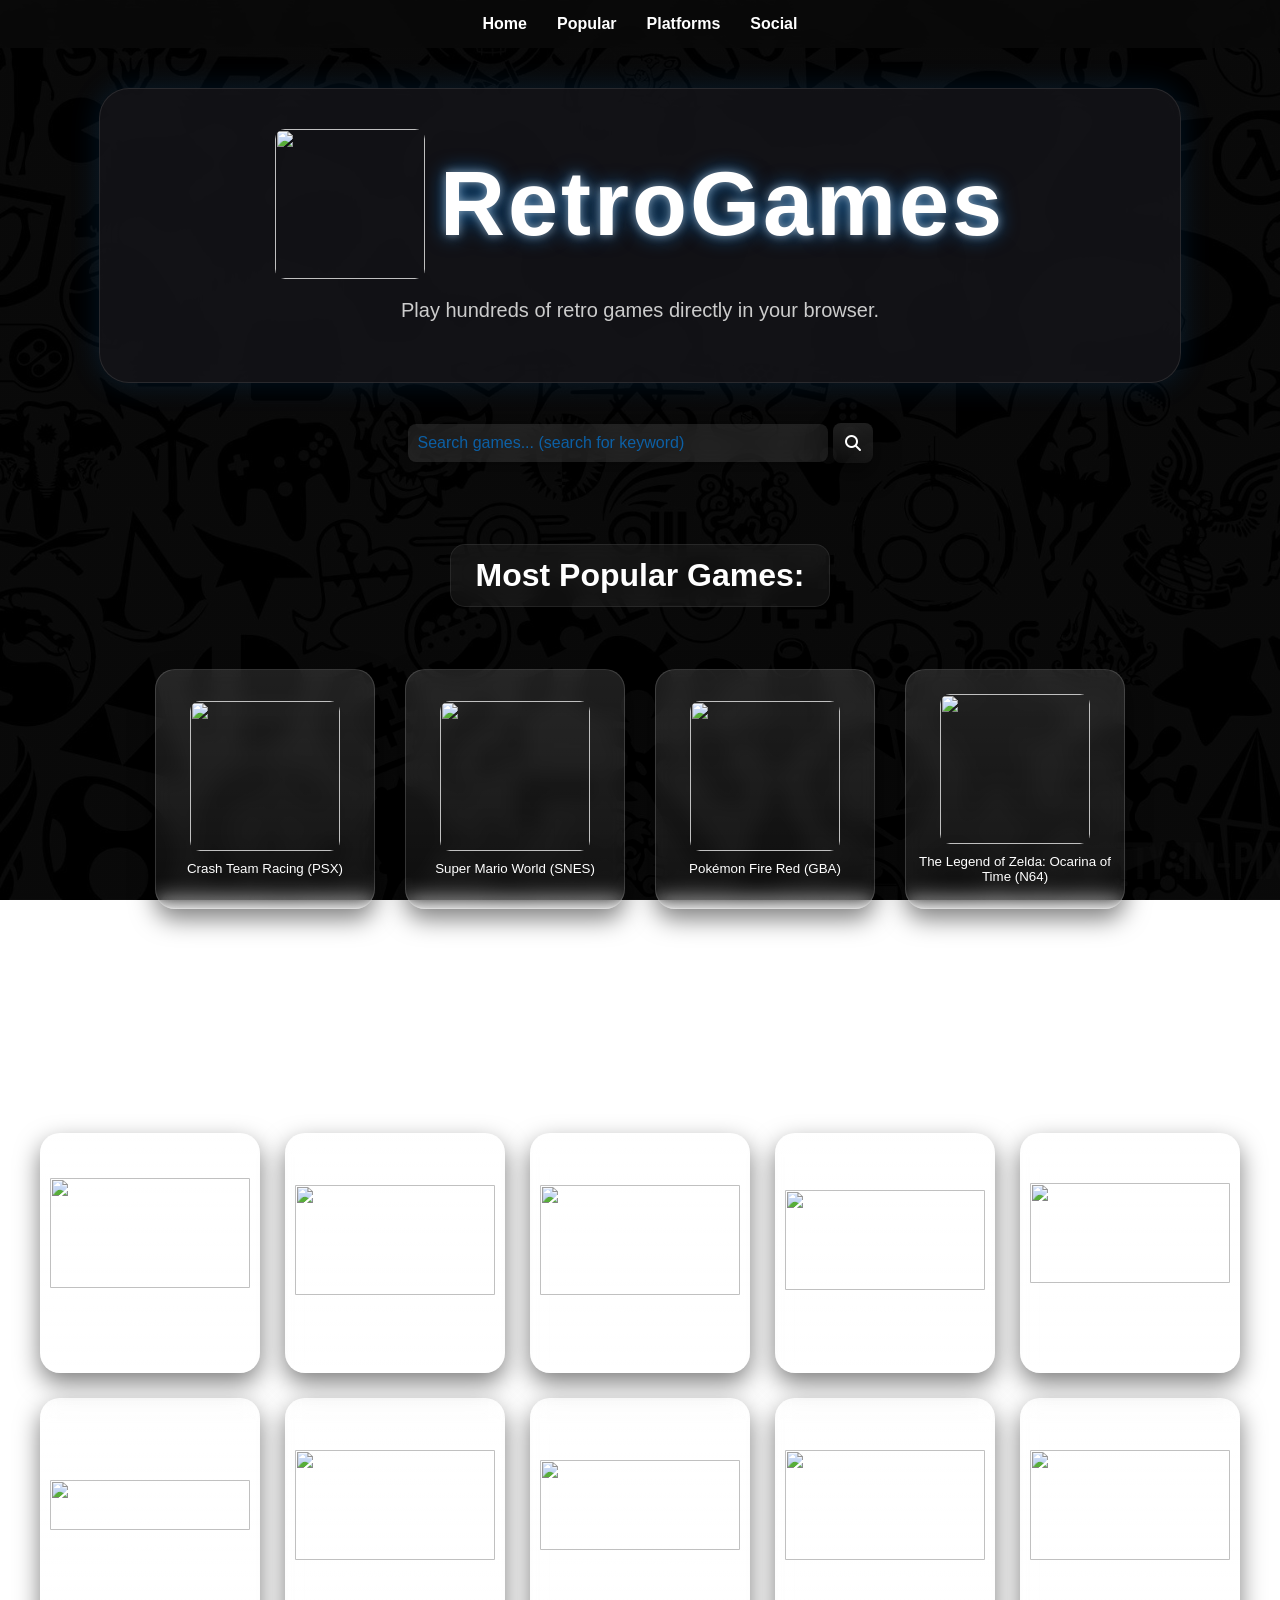
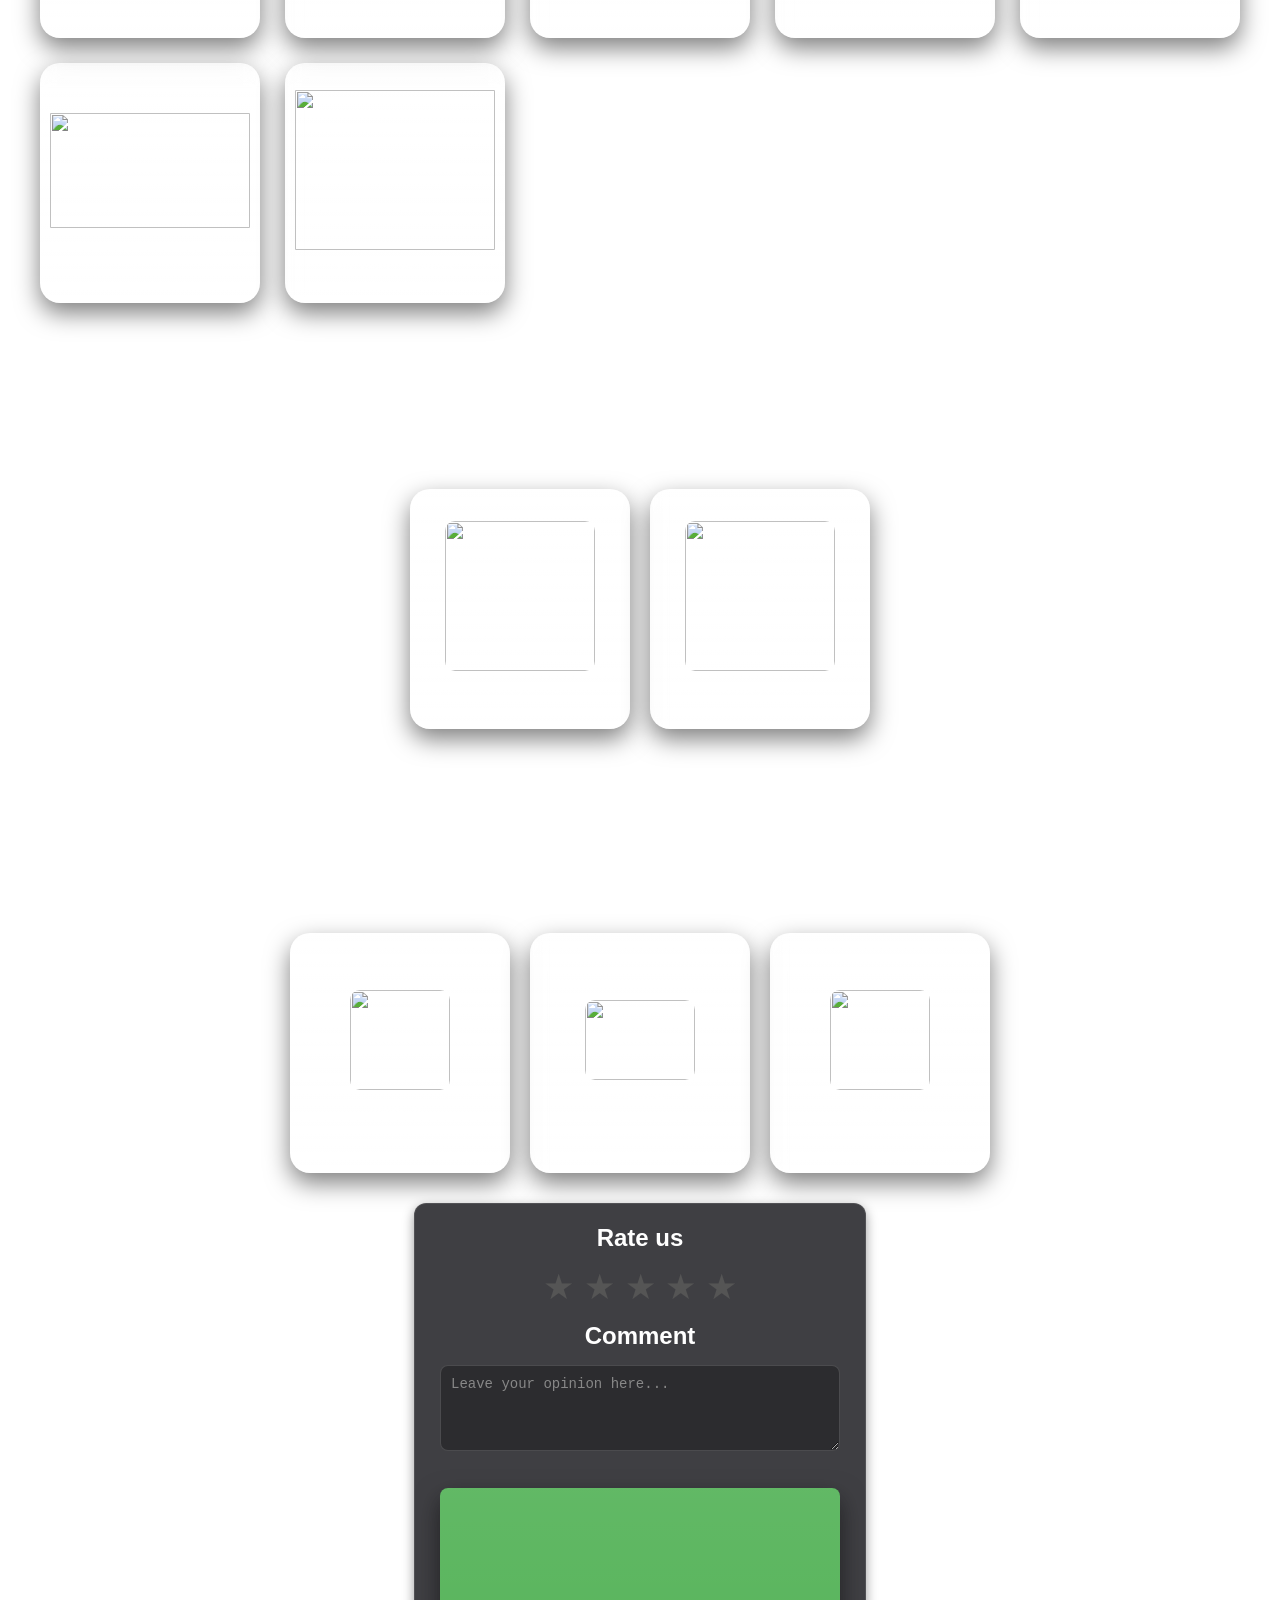
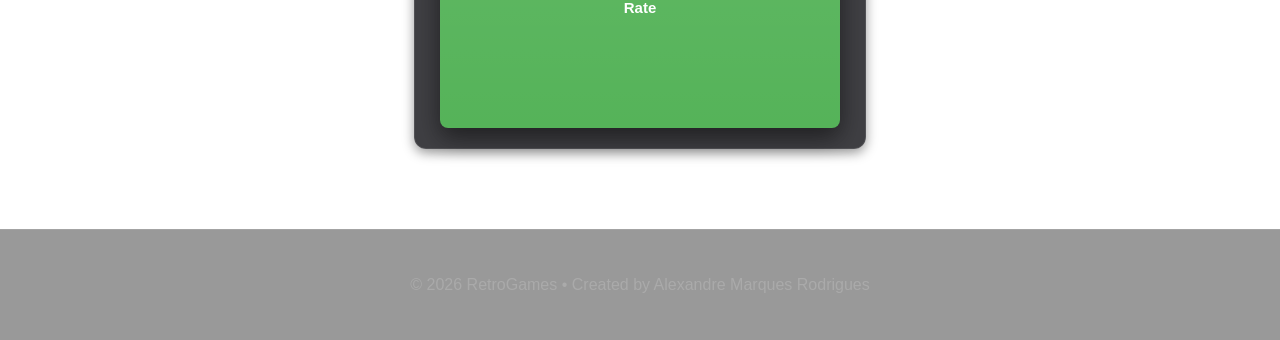
==== commit 559c7da0: "Version 1.4 New design and new rating button." ====
--- a/index.html
+++ b/index.html
@@ -6,11 +6,69 @@
     <title>RetroGamesWeb - Home</title>
     <link rel="stylesheet" href="style.css">
 </head>
+<script>
+document.addEventListener("DOMContentLoaded", () => {
+
+    let notaSelecionada = 0;
+
+    const estrelas = document.querySelectorAll(".estrela");
+
+    estrelas.forEach((estrela, index) => {
+
+        estrela.addEventListener("click", () => {
+
+            notaSelecionada = index + 1;
+
+            estrelas.forEach((e, i) => {
+
+                if (i < notaSelecionada) {
+                    e.classList.add("ativa");
+                } else {
+                    e.classList.remove("ativa");
+                }
+
+            });
+
+        });
+
+    });
+
+    window.avaliarSite = function() {
+
+        if (notaSelecionada === 0) {
+            alert("Selecione uma nota.");
+            return;
+        }
+
+        alert(
+            "Obrigado pela avaliação de " +
+            notaSelecionada +
+            " estrela(s)!"
+        );
+
+        setTimeout(() => {
+            location.reload();
+        }, 500);
+
+    };
+
+});
+</script>
 <body>
+    <nav class="navbar">
+    <a href="#">Home</a>
+    <a href="#popular">Popular</a>
+    <a href="#platforms">Platforms</a>
+    <a href="#social">Social</a>
+    </nav>
+
+    <header class="hero">
     <div class="title">
-        <img src="https://files.softicons.com/download/object-icons/gaming-icon-set-by-deleket/ico/Sony%20Playstation%203.ico" alt="">
-        <h1>RetroGames!</h1>       
-    </div>
+        <img src="https://files.softicons.com/download/object-icons/gaming-icon-set-by-deleket/ico/Sony%20Playstation%203.ico">
+        <h1>RetroGames</h1>
+    </div>
+    <p>Play hundreds of retro games directly in your browser.</p>
+</header>
     
     <div class="pesquisa">
         <input type="text" id="searchInput" placeholder="Search games... (search for keyword)">
@@ -263,7 +321,7 @@
         </a>
     </div>
 
-    <br><br>
+    <br>
 
     <div class="c-title">
         <h1>Social Medias: </h1>
@@ -287,20 +345,48 @@
                 Youtube
             </button>
         </a>
-    </div>
-
-    <div class="copyright">
-        <br>
-        <h6>© 2026 Alexandre Marques Rodrigues. All rights reserved. 
-    This retro emulation website, including its design, content, 
-    branding, features, and original materials, was developed and 
-    created by Alexandre Marques Rodrigues. Unauthorized reproduction, 
-    distribution, modification, or use of any part of this website without 
-    prior written permission is strictly prohibited. All trademarks, game titles, 
-    and console names referenced on this website are the property of their 
-    respective owners and are used for informational and preservation purposes only.
-    </h6>
-    </div>
+
+        <a href="https://github.com/AlexandreMarquesRodrigues">
+            <button>
+              <img style="height: 100px;
+                width: 100px;"
+              src="https://cdn-icons-png.flaticon.com/512/25/25231.png"
+               alt=""> 
+               GitHub 
+            </button>
+        </a>
+    </div>
+
+    <div class="avaliacao">
+    <h2>Rate us</h2>
+
+    <div class="estrelas">
+        <span class="estrela" data-valor="1">★</span>
+        <span class="estrela" data-valor="2">★</span>
+        <span class="estrela" data-valor="3">★</span>
+        <span class="estrela" data-valor="4">★</span>
+        <span class="estrela" data-valor="5">★</span>
+    </div>
+
+    <div class="comment">
+        <h2>Comment</h2>
+        <textarea id="comentario" name="comentario" rows="4" placeholder="Leave your opinion here..."></textarea>
+    </div>
+
+    <br>
+
+    <button class="btn-avaliar" onclick="avaliarSite()">
+        Rate
+    </button>
+</div>  
+
+    <footer class="footer">
+
+<p>
+© 2026 RetroGames • Created by Alexandre Marques Rodrigues
+</p>
+
+    </footer>
     
 </body>
 </html>
--- a/style.css
+++ b/style.css
@@ -1,7 +1,7 @@
 body {
     background-image:
     linear-gradient(rgba(0,0,0,0.75), rgba(0,0,0,0.75)),
-    url("bg.png");
+    url("264293.jpg");
 
     background-size: cover;
     background-position: center;
@@ -28,9 +28,10 @@
     0 0 20px rgba(0,140,255,0.6);
 }
 
-.title h1 {
-    margin: 0;
-    font-size: 120px;
+.title h1{
+    font-size:90px;
+    font-weight:800;
+    letter-spacing:3px;
 }
 
 .title img {
@@ -62,15 +63,14 @@
     gap: 20px; 
 }
 
-.consoles {
-    display: grid;
-    grid-template-columns: repeat(4, 1fr);
-    place-items: center;
-    gap: 15px;
-    max-width: 900px;
-    margin: auto;
-}
-
+.consoles{
+    display:grid;
+    grid-template-columns:
+    repeat(auto-fit,minmax(220px,1fr));
+    gap:25px;
+    max-width:1200px;
+    margin:auto;
+}
 button {
     display: flex;
     flex-direction: column;
@@ -86,8 +86,15 @@
 
     border-radius: 20px;
 
-    background: rgba(255,255,255,0.08);
-
+    background:
+    linear-gradient(
+        180deg,
+        rgba(255,255,255,.12),
+        rgba(255,255,255,.05)
+    );
+
+    border:
+    1px solid rgba(255,255,255,.15);
     backdrop-filter: blur(10px);
 
     color: white;
@@ -103,16 +110,19 @@
     0 10px 25px rgba(0,0,0,0.5);
 }
 
-button:hover {
-    transform: translateY(-8px) scale(1.03);
-
-    background: rgba(0,140,255,0.2);
+button:hover{
+    transform:
+    translateY(-10px)
+    scale(1.04);
+
+    border-color:
+    rgba(0,140,255,.6);
 
     box-shadow:
-    0 0 20px rgba(0,140,255,0.6),
-    0 0 40px rgba(0,140,255,0.3);
-}
-
+    0 0 20px rgba(0,140,255,.4),
+    0 0 50px rgba(0,140,255,.2);
+
+}
 .img-c {
 border-radius: 1px;
 }
@@ -242,4 +252,168 @@
         width: 120px;
         height: 120px;
     }
+}
+
+.avaliacao {
+    max-width: 400px;
+    margin: 30px auto;
+    padding: 20px 25px;
+    background-color: rgba(30, 30, 35, 0.85);
+    border: 1px solid rgba(255, 255, 255, 0.1);
+    border-radius: 12px;
+    box-shadow: 0 4px 12px rgba(0, 0, 0, 0.4);
+    font-family: Arial, sans-serif;
+    text-align: center;
+    backdrop-filter: blur(6px);
+}
+
+.avaliacao h2 {
+    margin-top: 0;
+    margin-bottom: 15px;
+    color: #fff;
+}
+
+.estrelas {
+    font-size: 35px;
+    margin-bottom: 15px;
+}
+
+.estrela {
+    color: #555;
+    cursor: pointer;
+    transition: color 0.2s ease, transform 0.2s ease;
+}
+
+.estrela:hover {
+    transform: scale(1.2);
+}
+
+.estrela.ativa {
+    color: #FFD700;
+}
+
+.comment textarea {
+    width: 100%;
+    padding: 10px;
+    margin-bottom: 15px;
+    background-color: rgba(0, 0, 0, 0.3);
+    border: 1px solid rgba(255, 255, 255, 0.15);
+    border-radius: 8px;
+    font-size: 14px;
+    color: #eee;
+    box-sizing: border-box;
+    resize: vertical;
+}
+
+.comment textarea::placeholder {
+    color: #888;
+}
+
+.comment textarea:focus {
+    outline: none;
+    border-color: #4CAF50;
+    box-shadow: 0 0 4px rgba(76, 175, 80, 0.4);
+}
+
+.btn-avaliar {
+    width: 100%;
+    padding: 12px;
+    background-color: #4CAF50;
+    color: white;
+    border: none;
+    border-radius: 8px;
+    font-size: 15px;
+    font-weight: bold;
+    cursor: pointer;
+    transition: background-color 0.3s ease, transform 0.2s ease, box-shadow 0.2s ease;
+}
+
+.btn-avaliar:hover {
+    background-color: #43a047;
+    transform: scale(1.03);
+    box-shadow: 0 4px 12px rgba(76, 175, 80, 0.5);
+}
+
+.btn-avaliar:active {
+    transform: scale(0.98);
+}
+
+.title-box {
+    max-width: 850px;
+    margin: 30px auto;
+    padding: 20px 40px;
+    background: rgba(30, 30, 35, 0.85);
+    border: 1px solid rgba(255,255,255,0.1);
+    border-radius: 25px;
+    backdrop-filter: blur(10px);
+    box-shadow:
+        0 4px 12px rgba(0,0,0,0.4);
+    display: flex;
+    justify-content: center;
+}
+
+.hero{
+    max-width:1000px;
+    margin:40px auto;
+    padding:40px;
+    background:rgba(20,20,25,.85);
+    border-radius:30px;
+    backdrop-filter:blur(15px);
+    border:1px solid rgba(255,255,255,.1);
+    box-shadow:
+    0 0 30px rgba(0,140,255,.15);
+}
+
+.hero p{
+    font-size:20px;
+    color:#ccc;
+}
+
+.c-title{
+    margin-top:60px;
+    margin-bottom:20px;
+}
+
+.c-title h1{
+    display:inline-block;
+    padding:12px 25px;
+    border-radius:15px;
+    background:rgba(255,255,255,.06);
+    backdrop-filter:blur(10px);
+    font-size:32px;
+    border:1px solid rgba(255,255,255,.08);
+}
+
+.navbar{
+    position:sticky;
+    top:0;
+    z-index:999;
+    display:flex;
+    justify-content:center;
+    gap:30px;
+    padding:15px;
+    background:
+    rgba(10,10,10,.85);
+    backdrop-filter:blur(10px);
+}
+
+.navbar a{
+    color:white;
+    font-weight:bold;
+    transition:.3s;
+}
+
+.navbar a:hover{
+    color:#00aaff;
+}
+
+.footer{
+    margin-top:80px;
+    padding:30px;
+    background:
+    rgba(0,0,0,.4);
+    color:#aaa;
+    border-top:
+    1px solid rgba(255,255,255,.1);
+
 }
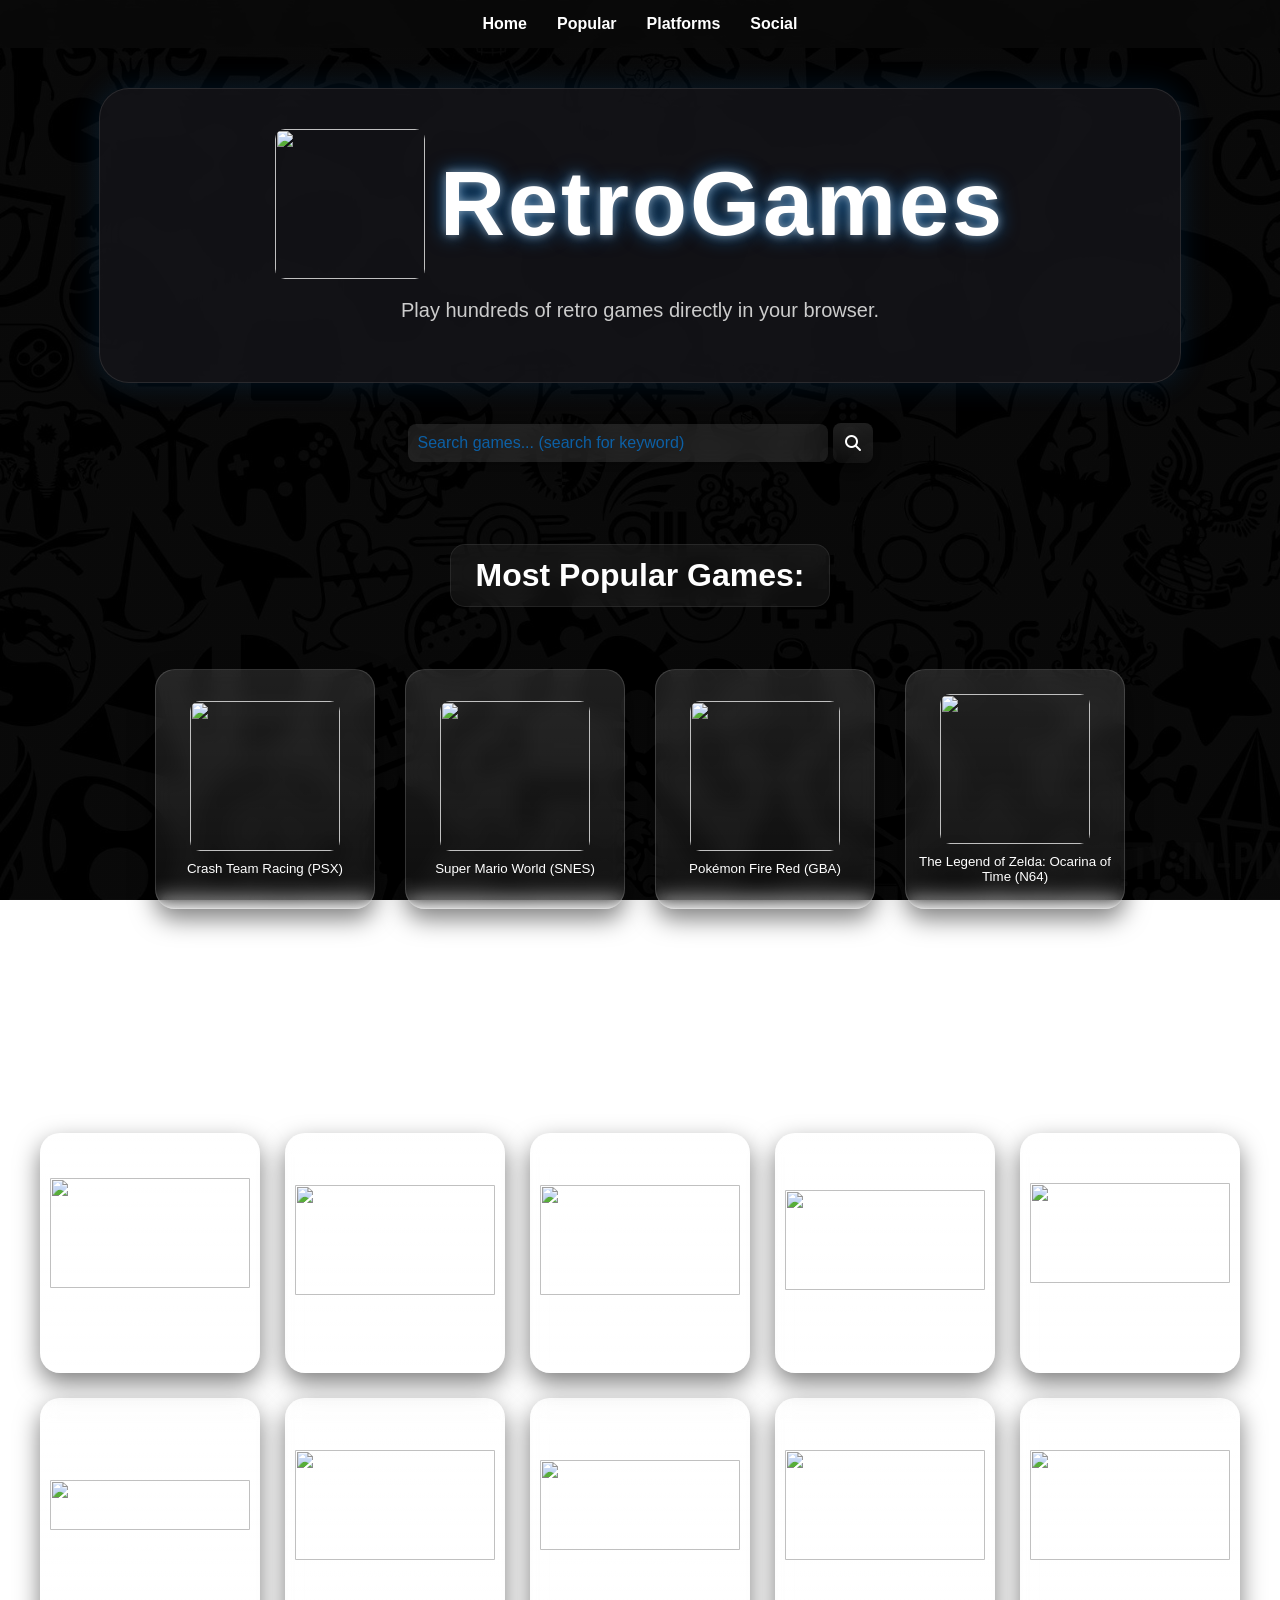
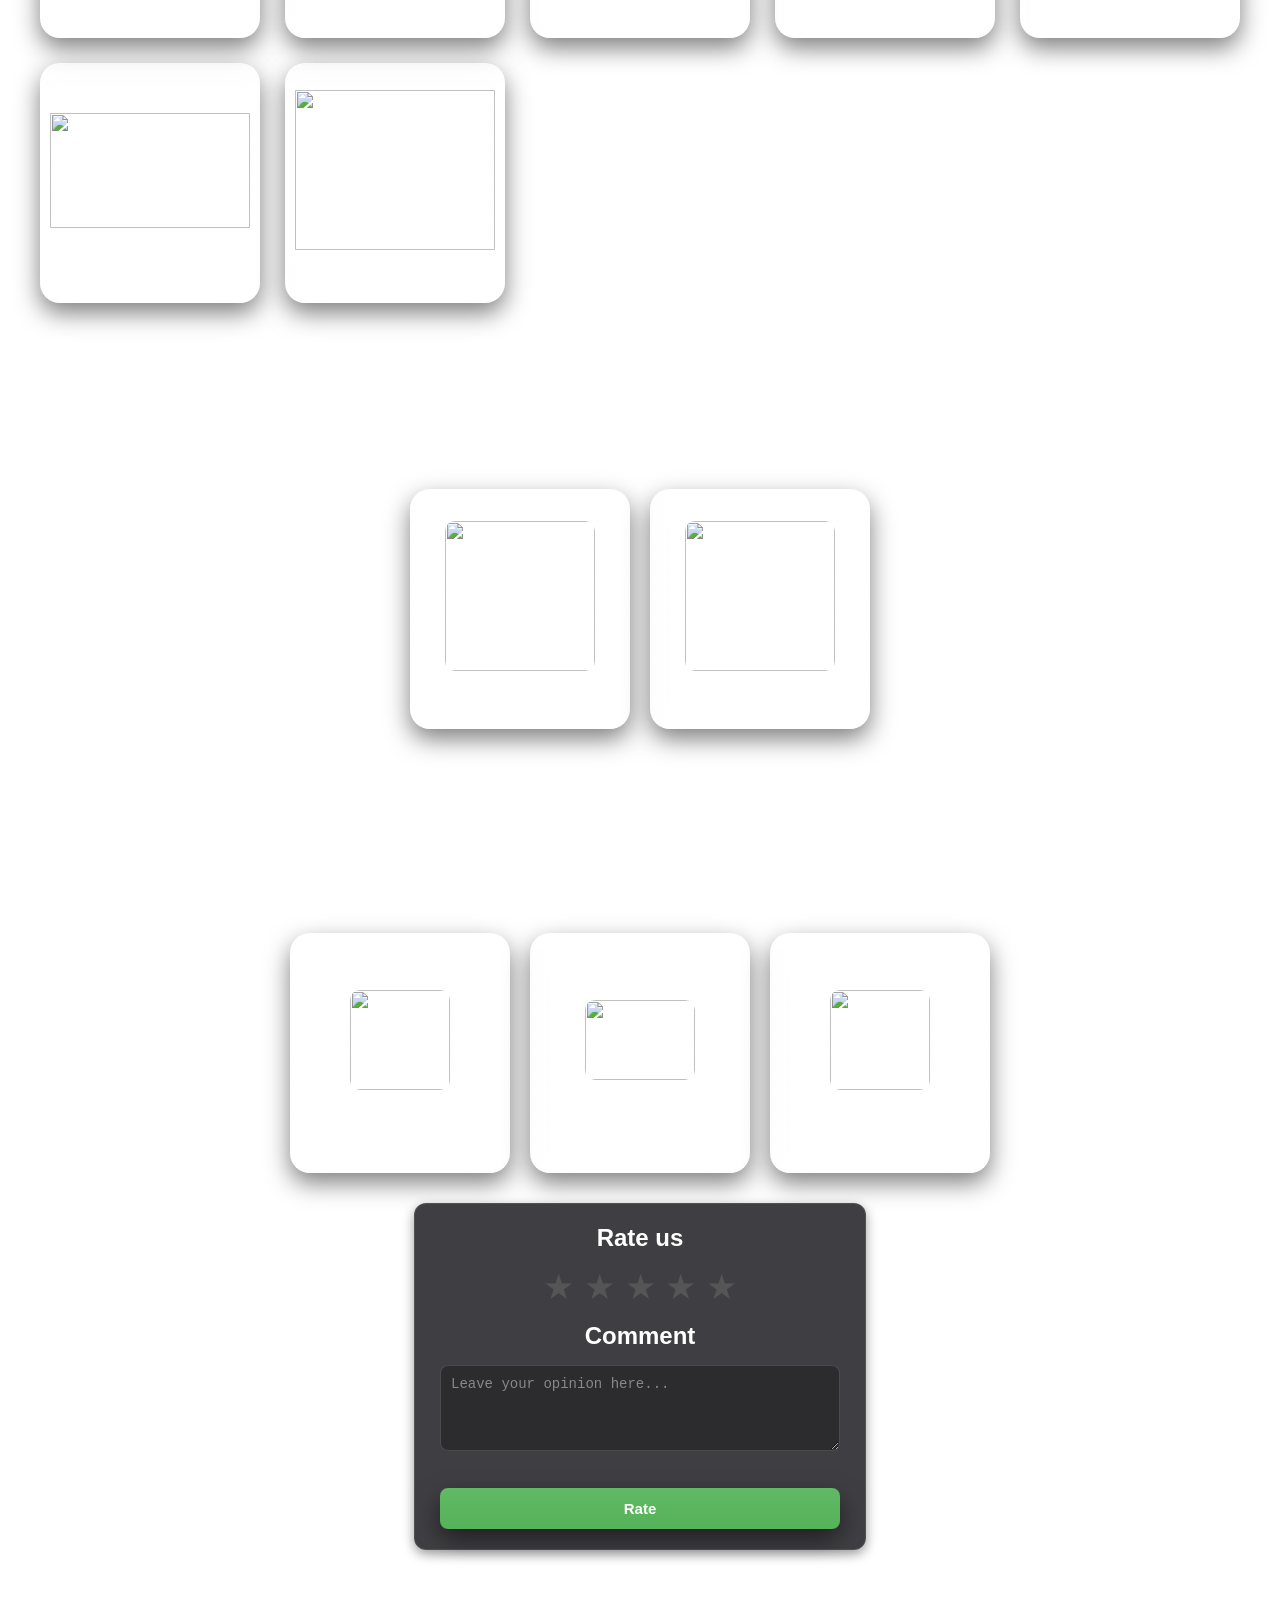
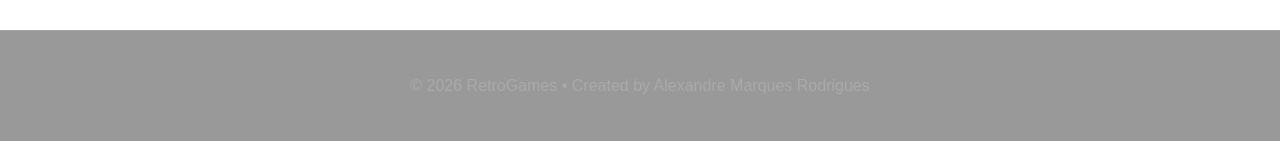
==== commit 4b1d5521: "Version 1.4.1 New design for navbar" ====
--- a/index.html
+++ b/index.html
@@ -52,15 +52,35 @@
 
     };
 
+    document.querySelectorAll(".navbar a").forEach(botao => {
+
+    botao.addEventListener("click", function(e) {
+
+        e.preventDefault();
+
+        const secao = this.dataset.section;
+
+        const elemento = document.getElementById(secao);
+
+        if (elemento) {
+            elemento.scrollIntoView({
+                behavior: "smooth"
+        });
+    }
+
+    });
+
+});
+
 });
 </script>
-<body>
+<body id="top">
     <nav class="navbar">
-    <a href="#">Home</a>
-    <a href="#popular">Popular</a>
-    <a href="#platforms">Platforms</a>
-    <a href="#social">Social</a>
-    </nav>
+    <a href="#" data-section="top">Home</a>
+    <a href="#" data-section="popular">Popular</a>
+    <a href="#" data-section="platforms">Platforms</a>
+    <a href="#" data-section="social">Social</a>
+</nav>
 
     <header class="hero">
     <div class="title">
@@ -116,9 +136,9 @@
 button.addEventListener("click", pesquisar);
 </script>  
 
-    <div class="c-title">
-        <h1>Most Popular Games: </h1>
-    </div>
+    <div class="c-title" id="popular">
+    <h1>Most Popular Games:</h1>
+</div>
 
     <div class="botoes-2">
         <a href="https://gam.onl/psx/crash-team-racing.html"
@@ -151,9 +171,9 @@
     </a>
     </div>
 
-    <div class="c-title">
-        <h1>Gaming Plataforms: </h1>
-    </div>
+    <div class="c-title" id="platforms">
+    <h1>Gaming Platforms:</h1>
+</div>
     <br>
 
     <div class="consoles">
@@ -323,9 +343,9 @@
 
     <br>
 
-    <div class="c-title">
-        <h1>Social Medias: </h1>
-    </div>
+    <div class="c-title" id="social">
+    <h1>Social Medias:</h1>
+</div>
 
     <div class="redes">
         <a href="https://www.instagram.com/alex.marxz/">
--- a/style.css
+++ b/style.css
@@ -316,7 +316,8 @@
 }
 
 .btn-avaliar {
-    width: 100%;
+    width: 400px;
+    height: auto;
     padding: 12px;
     background-color: #4CAF50;
     color: white;
